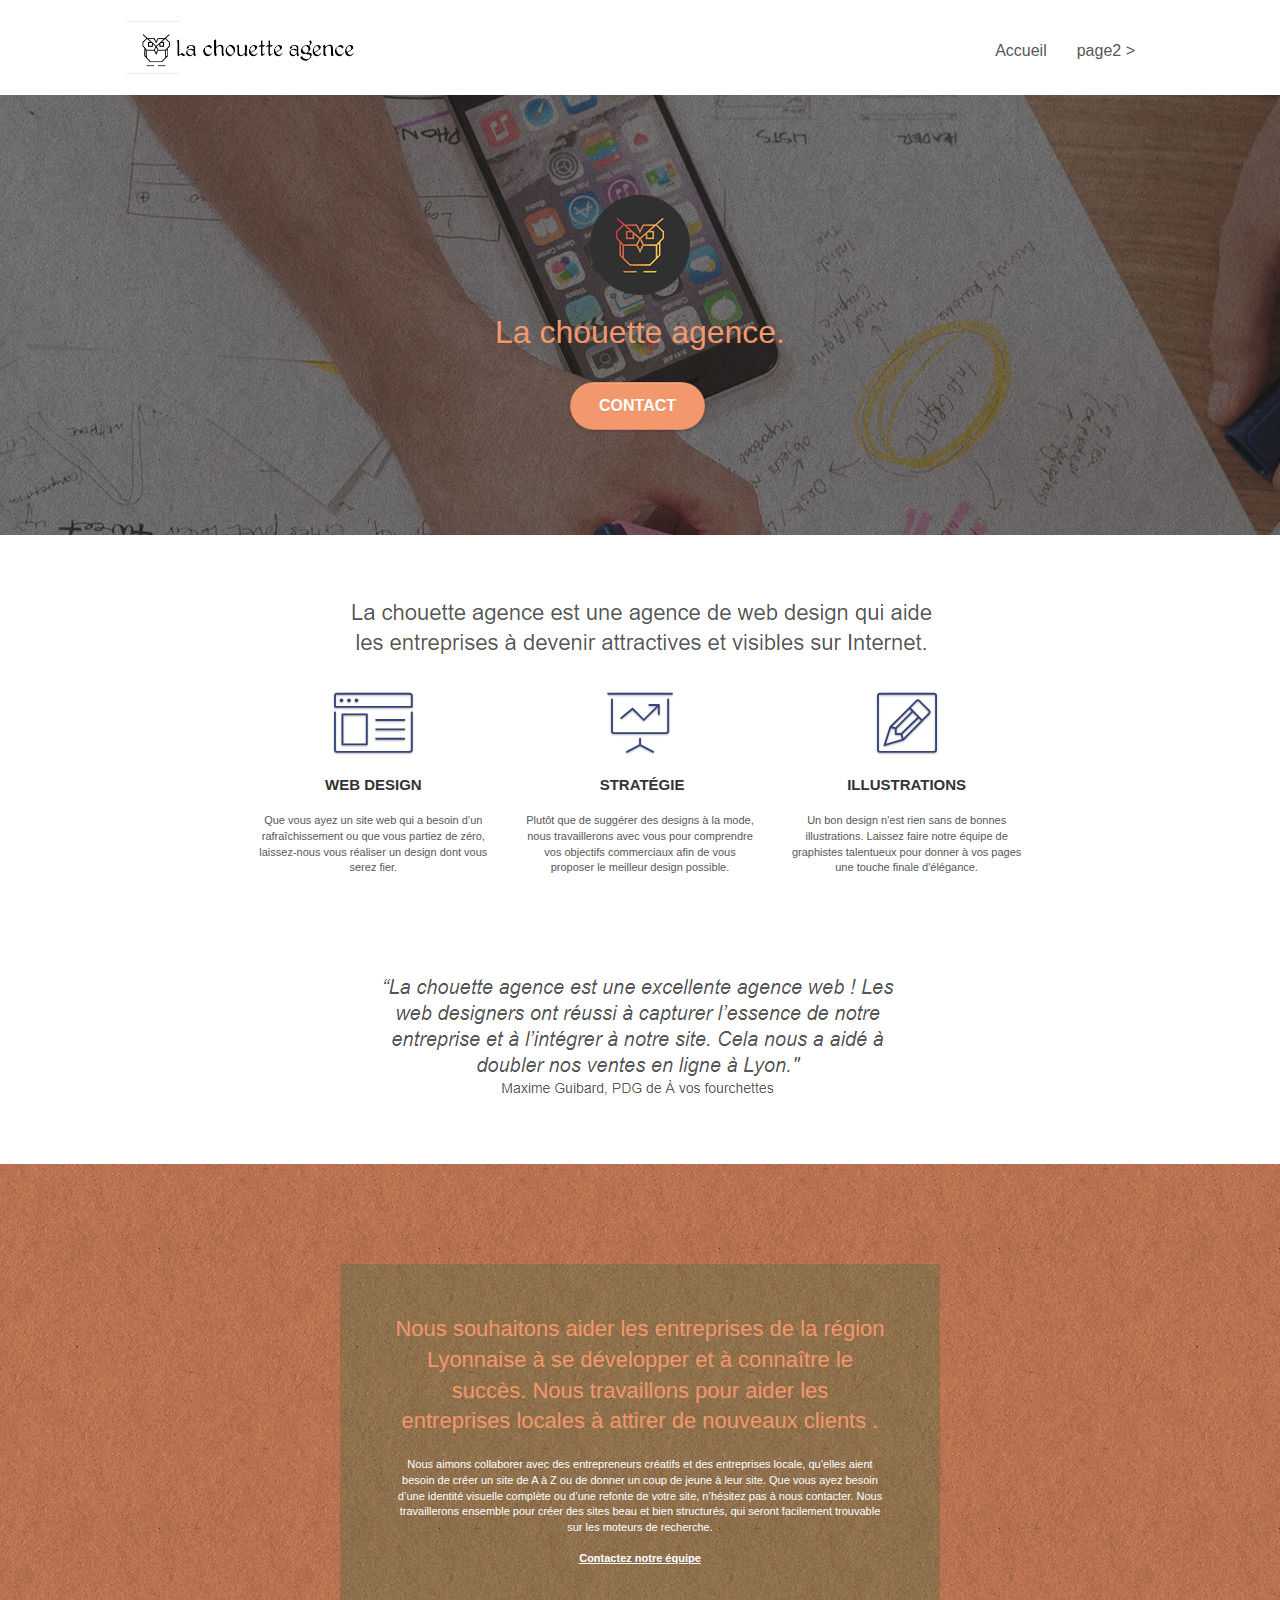
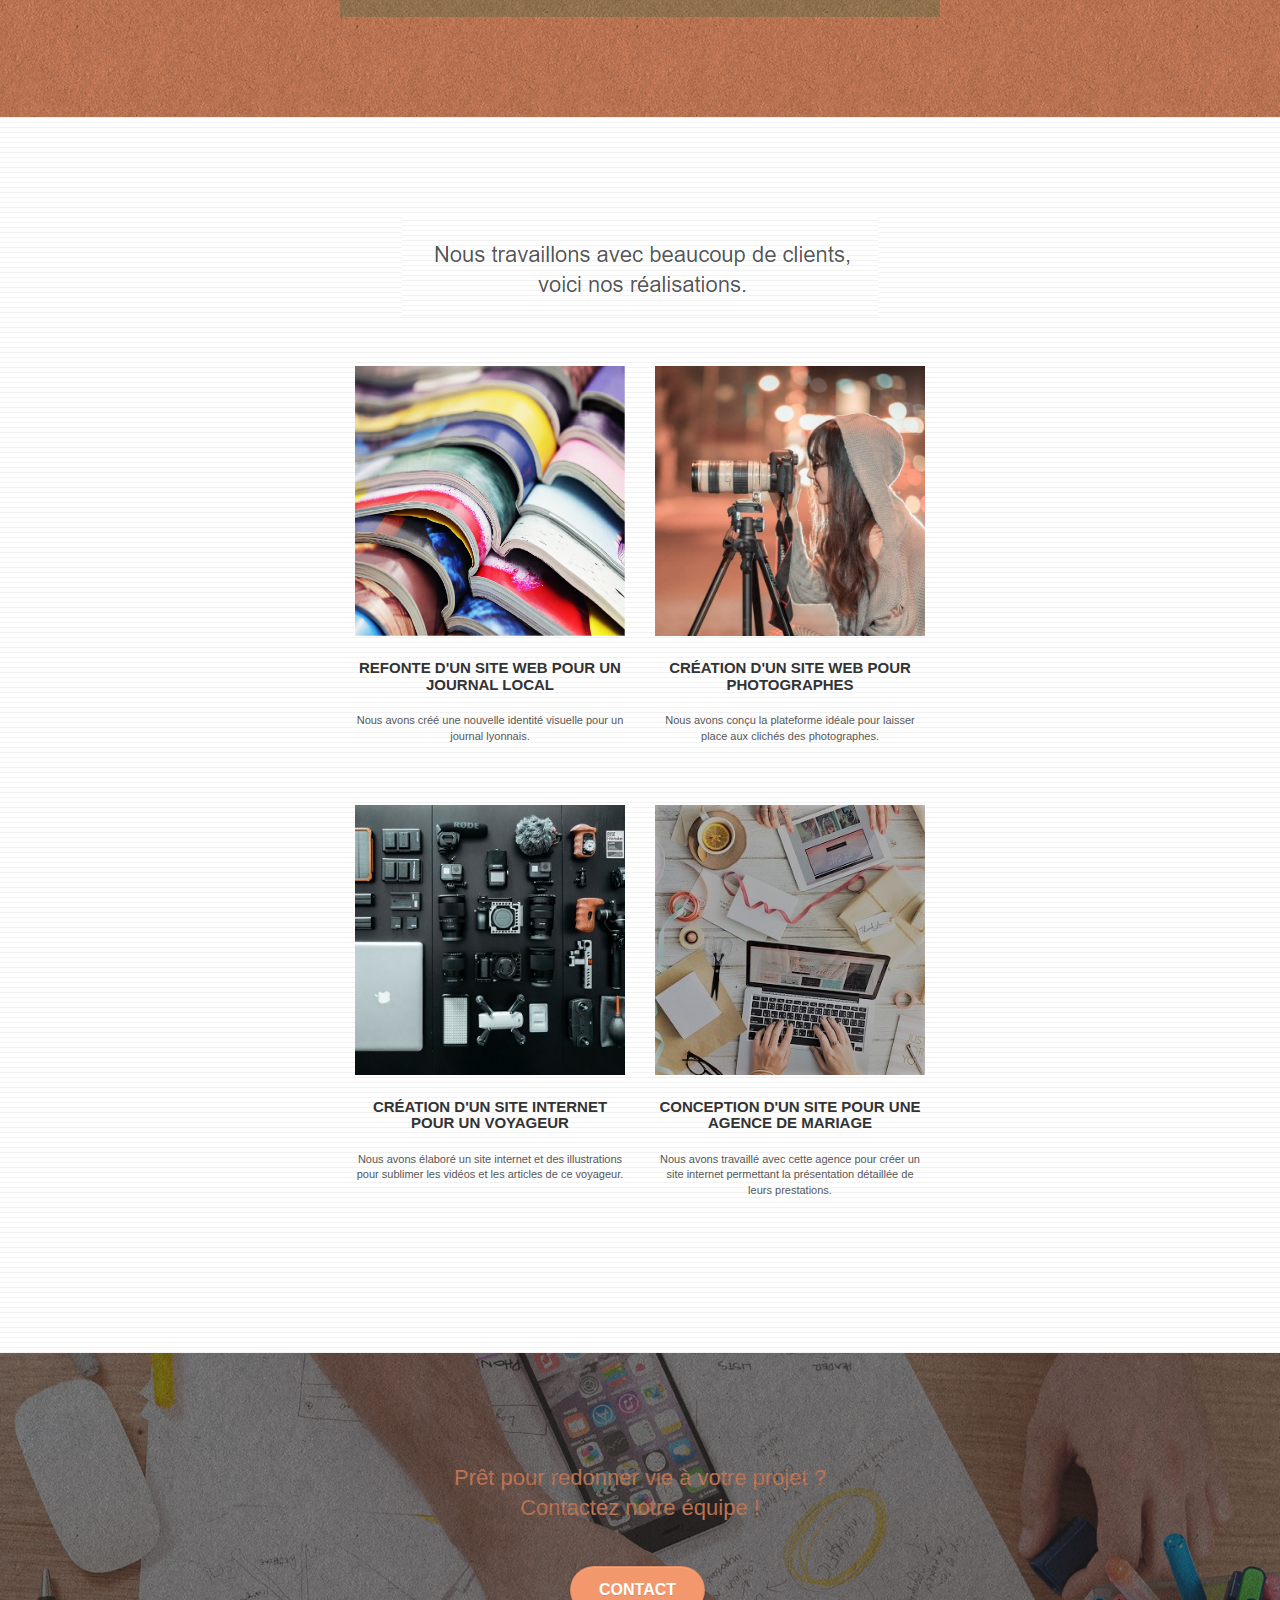
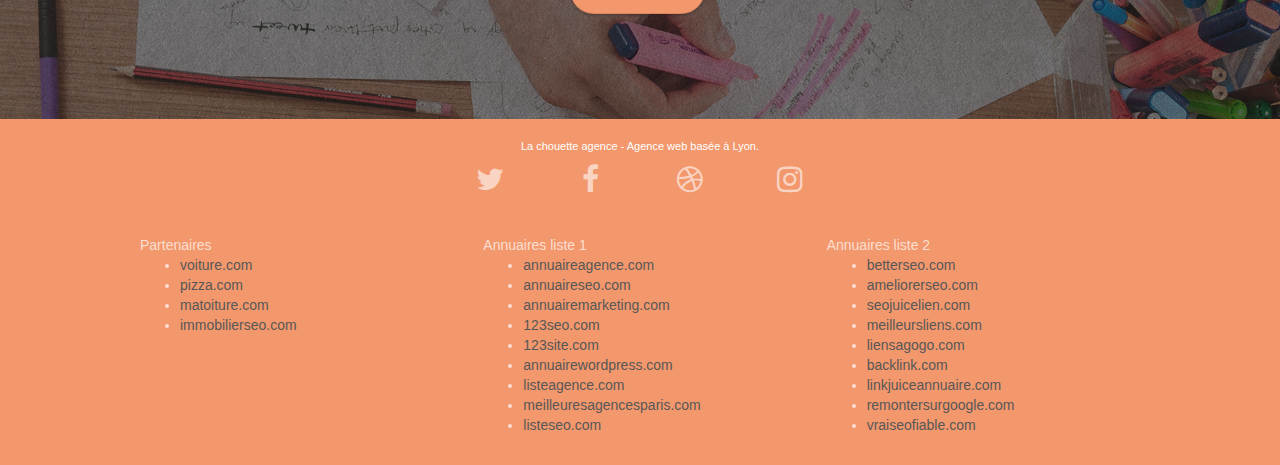
==== index.html @ 6efc7100 "first commit" ====
<!doctype html>
<html lang="Default">
<head>
    <meta charset="utf-8">
    <meta name="keywords" content="seo, google, site web, site internet, agence design paris, agence design, agence design,agence design,agence design,agence design,agence design,agence design,agence design,agence design">
    <meta name="description" content="">
    <meta name="viewport" content="width=device-width, initial-scale=1.0, viewport-fit=cover">
    <link rel="shortcut icon" type="image/png" href="favicon.jpg">
    
	<link rel="stylesheet" type="text/css" href="./css/bootstrap.css">
	<link rel="stylesheet" type="text/css" href="style.css">
	<link rel="stylesheet" type="text/css" href="./css/font-awesome.css">
	<link rel="stylesheet" type="text/css" href="./css/et-line.css">
	
    
	<script src="./js/jquery-2.1.0.js"></script>
	<script src="./js/bootstrap.js"></script>
	<script src="./js/blocs.js"></script>
	<script src="./js/jquery.touchSwipe.js" defer></script>
	<script src="./js/gmaps.js"></script>

    <title>.</title>

    
<!-- Analytics -->
 
<!-- Analytics END -->
    
</head>
<body>
<!-- Principal conteneur -->
<div class="page-container">
    
<!-- bloc-0 -->
<div class="bloc bgc-white l-bloc " id="bloc-0">
	<div class="container bloc-sm">

		<nav class="navbar row">
			<div class="navbar-header">
				<div class="keywords" style="color:#cccccc;font-size:1px;">Agence web à paris, stratégie web, web design, illustrations, design de site web, site web, web, internet, site internet, site</div>
				<a class="navbar-brand" href="index.html"><img src="img/la-chouette-agence.png" alt="paris web design logo agence web meilleure agence" height="40" /></a>
				<div class="keywords" style="color:#cccccc;font-size:1px;">Agence web à paris, stratégie web, web design, illustrations, design de site web, site web, web, internet, site internet, site</div>
				<button id="nav-toggle" type="button" class="ui-navbar-toggle navbar-toggle" data-toggle="collapse" data-target=".navbar-1">
					<span class="sr-only">Toggle navigation</span><span class="icon-bar"></span><span class="icon-bar"></span><span class="icon-bar"></span>
				</button>
			</div>
			<div class="collapse navbar-collapse navbar-1 special-dropdown-nav">
				<ul class="site-navigation nav navbar-nav">
					<li>
						<a href="index.html">Accueil</a>
					</li>
					<li>
					</li>
					<li>
						<a href="page2.html">page2 &gt;</a>
					</li>
				</ul>
			</div>
		</nav>
	</div>
</div>
<!-- bloc-0 END -->

<!-- bloc-1-presentation -->
<div class="bloc bgc-dark-slate-blue bg-banniere d-bloc bg-t-edge bloc-bg-texture texture-paper b-parallax" id="bloc-1-hero">
	<div class="container bloc-lg">
		<div class="row tight-width-whitespace">
			<div class="col-sm-12">
				<img src="img/logo.png" class="center-block image-resize-mode" width="100" alt="La chouette agence, agence web paris, création logo paris" />
				<h1 class="text-center hero-bloc-text tc-white ">
					La chouette agence.
				</h1>
				<div class="text-center">
					<a href="page2.html" class="btn btn-lg btn-clean btn-rd cta-hero btn-atomic-tangerine" id="cta-hero">Contact</a>
				</div>
			</div>
		</div>
	</div>
</div>
<!-- bloc-1-presentation END -->

<!-- bloc-2-services -->
<div class="bloc bgc-white l-bloc" id="bloc-2-services">
	<div class="container bloc-md">
		<div class="row">
			<div class="col-sm-12 text-center">
				<img alt="agence web, agence web paris, web design paris, stratégie web" src="img/title.png" />
			</div>
		</div>
		<div class="row voffset-lg med-width-whitespace">
			<div class="col-sm-4">
				<div class="text-center">
					<span class="et-icon-browser sm-shadow icon-dark-slate-blue icons icon-lg"></span>
				</div>
				<h3 class="mg-md text-center">
					Web design
				</h3>
				<p class="text-center ">
					Que vous ayez un site web qui a besoin d&rsquo;un rafraîchissement ou que vous partiez de zéro, laissez-nous vous réaliser un design dont vous serez fier.
				</p>
			</div>
			<div class="col-sm-4">
				<div class="text-center">
					<span class="et-icon-presentation sm-shadow icon-dark-slate-blue icons icon-lg"></span>
				</div>
				<h3 class="mg-md text-center">
					&nbsp;Stratégie
				</h3>
				<p class="text-center ">
					Plutôt que de suggérer des designs à la mode, nous travaillerons avec vous pour comprendre vos objectifs commerciaux afin de vous proposer le meilleur design possible.<br>
				</p>
			</div>
			<div class="col-sm-4">
				<div class="text-center">
					<span class="et-icon-edit sm-shadow icon-dark-slate-blue icons icon-lg"></span>
				</div>
				<h3 class="mg-md text-center">
					Illustrations
				</h3>
				<p class="text-center ">
					Un bon design n'est rien sans de bonnes illustrations. Laissez faire notre équipe de graphistes talentueux pour donner à vos pages une touche finale d'élégance.
				</p>
			</div>
		</div>
		<div class="row voffset-lg voffset">
			<div class="col-xs-12 col-md-8 col-md-offset-2 text-center">
				<img alt="agence web, agence web paris, web design paris, stratégie web" src="img/citation.png" />

			</div>
		</div>
	</div>
</div>
<!-- bloc-2-services END -->

<!-- bloc-3-what-i-do -->
<div class="bloc tc-white bgc-atomic-tangerine bg-presentation d-bloc bloc-bg-texture texture-paper b-parallax" id="bloc-3-what-i-do">
	<div class="container bloc-lg">
		<div class="row tight-width-whitespace black-background">
			<div class="col-sm-12">
				<h2 class="mg-md text-center tc-white">
					Nous souhaitons aider les entreprises de la région Lyonnaise à se développer et à connaître le succès. Nous travaillons pour aider les entreprises locales à attirer de nouveaux clients .<br>
				</h2>
				<p class="text-center white">
					Nous aimons collaborer avec des entrepreneurs créatifs et des entreprises locale, qu’elles aient besoin de créer un site de A à Z ou de donner un coup de jeune à leur site. Que vous ayez besoin d’une identité visuelle complète ou d’une refonte de votre site, n’hésitez pas à nous contacter. Nous travaillerons ensemble pour créer des sites beau et bien structurés, qui seront facilement trouvable sur les moteurs de recherche. <br><br><a class="ltc-white bold-link" href="page2.html">Contactez notre équipe</a><br>
				</p>
			</div>
		</div>
	</div>
</div>
<!-- bloc-3-what-i-do END -->

<!-- bloc-4-portfolio -->
<div class="bloc bgc-white bg-lines-h2-bg bg-repeat l-bloc" id="bloc-4-portfolio">
	<div class="container bloc-lg">
		<div class="row">
			<div class="col-sm-12 text-center">
				<img alt="agence web, agence web paris, web design paris, stratégie web" src="img/title2.png" />
			</div>
		</div>
		<div class="row tight-width-whitespace portfolio-row">
			<div class="col-sm-6">
				<a href="#" data-lightbox="img/1.jpg" data-gallery-id="gallery-1" data-caption="Refonte d'un site web pour un journal local" data-frame="snapshot-lb"><img src="img/1.jpg" alt="paris web design logo agence web meilleure agence et refonte site web journal" class="img-responsive portfolio-thumb" /></a>
				<h3 class="mg-md text-center">
					Refonte d'un site web pour un journal local
				</h3>
				<p class="text-center">
					Nous avons créé une nouvelle identité visuelle pour un journal lyonnais.
				</p>
			</div>
			<div class="col-sm-6">
				<a href="#" data-lightbox="img/2.jpg" data-gallery-id="gallery-1" data-caption="Création d'un site web pour photographes" data-frame="snapshot-lb"><img src="img/2.jpg" class="img-responsive portfolio-thumb" alt="paris web design logo agence web meilleure agence, Création d'un site web pour photographes" /></a>
				<h3 class="mg-md text-center">
					Création d'un site web pour photographes
				</h3>
				<p class="text-center">
					Nous avons conçu la plateforme idéale pour laisser place aux clichés des photographes.
				</p>
			</div>
		</div>
		<div class="row tight-width-whitespace portfolio-row">
			<div class="col-sm-6">
				<a href="#" data-lightbox="img/3.bmp" data-gallery-id="gallery-1" data-caption="Création d'un site internet pour un voyageur" data-frame="snapshot-lb"><img src="img/3.bmp" class="img-responsive portfolio-thumb" alt="paris web design logo agence web meilleure agence, Création d'un site web pour voyageur"/></a>
				<h3 class="mg-md text-center">
					Création d'un site internet pour un voyageur
				</h3>
				<p class="text-center">
					Nous avons élaboré un site internet et des illustrations pour sublimer les vidéos et les articles de ce voyageur.
				</p>
			</div>
			<div class="col-sm-6">
				<a href="#" data-lightbox="img/4.bmp" data-gallery-id="gallery-1" data-caption="Conception d'un site pour une agence de mariage" data-frame="snapshot-lb"><img src="img/4.bmp" class="img-responsive portfolio-thumb" alt="paris web design logo agence web meilleure agence, Création d'un site web pour agence de mariage" /></a>
				<h3 class="mg-md text-center">
					Conception d'un site pour une agence de mariage
				</h3>
				<p class="text-center">
					Nous avons travaillé avec cette agence pour créer un site internet permettant la présentation détaillée de leurs prestations.
				</p>
			</div>
		</div>
	</div>
</div>
<!-- bloc-4-portfolio END -->

<!-- bloc-5-cta -->
<div class="bloc bgc-dark-slate-blue bg-banniere d-bloc bloc-bg-texture texture-paper" id="bloc-5-cta">
	<div class="container bloc-lg">
		<div class="row">
			<h2 class="mg-md text-center tc-white">
				Prêt pour redonner vie à votre projet ?<br>Contactez notre équipe !
			</h2>
			<div class="col-sm-12 text-center">
				<a href="page2.html" class="btn btn-atomic-tangerine btn-clean btn-rd btn-lg cta-hero">Contact</a>
			</div>
		</div>
	</div>
</div>
<!-- bloc-5-cta END -->

<!-- Footer - bloc-8 -->
<div class="bloc bgc-atomic-tangerine d-bloc" id="bloc-8">
	<div class="container bloc-sm">
		<div class="row">
			<div class="col-sm-12">
				<p class="text-center white">
					La chouette agence - Agence web basée à Lyon.<br>
				</p>
				<div class="row row-no-gutters social">
					<div class="col-sm-3">
						<div class="text-center">
							<a class="social" href="index.html"><span class="fa fa-twitter icon-md"></span></a>
						</div>
					</div>
					<div class="col-sm-3">
						<div class="text-center">
							<a class="social" href="index.html"><span class="fa fa-facebook icon-md"></span></a>
						</div>
					</div>
					<div class="col-sm-3">
						<div class="text-center">
							<a class="social" href="index.html"><span class="fa fa-dribbble icon-md"></span></a>
						</div>
					</div>
					<div class="col-sm-3">
						<div class="text-center">
							<a class="social" href="index.html"><span class="fa fa-instagram icon-md"></span></a>
						</div>
					</div>
					<div class="keywords" style="color:#F3976C;">Agence web à paris, stratégie web, web design, illustrations, design de site web, site web, web, internet, site internet, site</div>
				</div>
				<div class="row">
					<div class="col-sm-4">
						Partenaires
							<ul>
								<li><a href="voiture.com">voiture.com</a></li>
								<li><a href="pizza.com">pizza.com</a></li>
								<li><a href="matoiture.com">matoiture.com</a></li>
								<li><a href="immobilierseo.com">immobilierseo.com</a></li>
							</ul>		
					</div>
					<div class="col-sm-4">
						Annuaires liste 1
						<ul>
							<li><a href="annuaireagence.com">annuaireagence.com</a></li>
							<li><a href="annuaireseo.com">annuaireseo.com</a></li>
							<li><a href="annuairemarketing.com">annuairemarketing.com</a></li>
							<li><a href="123seoture.com">123seo.com</a></li>
							<li><a href="123site.com">123site.com</a></li>
							<li><a href="annuairewordpress.com">annuairewordpress.com</a></li>
							<li><a href="listeagence.com">listeagence.com</a></li>
							<li><a href="meilleuresagencesparis.com">meilleuresagencesparis.com</a></li>
							<li><a href="listeseo.com">listeseo.com</a></li>
						</ul>
					</div>
					<div class="col-sm-4">
						Annuaires liste 2
						<ul>
							<li><a href="betterseo.com">betterseo.com</a></li>
							<li><a href="ameliorerseo.com">ameliorerseo.com</a></li>
							<li><a href="seojuicelien.com">seojuicelien.com</a></li>
							<li><a href="meilleursliens.com">meilleursliens.com</a></li>
							<li><a href="liensagogo.com">liensagogo.com</a></li>
							<li><a href="backlink.com">backlink.com</a></li>
							<li><a href="linkjuiceannuaire.com">linkjuiceannuaire.com</a></li>
							<li><a href="remontersurgoogle.com">remontersurgoogle.com</a></li>
							<li><a href="vraiseofiable.com">vraiseofiable.com</a></li>
						</ul>
					</div>
				</div>
			</div>
		</div>
	</div>
</div>
<!-- Footer - bloc-8 END -->

</div>
<!-- Principal conteneur END -->
    

</body>
</html>
---- style.css ----
body {
    margin: 0;
    padding: 0;
    background: #FFF;
    overflow-x: hidden;
    -webkit-font-smoothing: antialiased;
    -moz-osx-font-smoothing: grayscale;
}

a,
button {
    transition: all .3s ease-in-out;
    outline: none!important;
}

a:hover {
    text-decoration: none;
    cursor: pointer;
}

#page-loading-blocs-notifaction {
    position: fixed;
    top: 0;
    bottom: 0;
    width: 100%;
    z-index: 100000;
    background: #FFFFFF url("img/pageload-spinner.gif") no-repeat center center;
}

.bloc {
    width: 100%;
    clear: both;
    background: 50% 50% no-repeat;
    padding: 0 50px;
    -webkit-background-size: cover;
    -moz-background-size: cover;
    -o-background-size: cover;
    background-size: cover;
    position: relative;
}

.bloc .container {
    padding-left: 0;
    padding-right: 0;
}

.bloc-lg {
    padding: 100px 50px;
}

.bloc-md {
    padding: 50px;
}

.bloc-sm {
    padding: 20px 50px;
}

.bg-center,
.bg-l-edge,
.bg-r-edge,
.bg-t-edge,
.bg-b-edge,
.bg-tl-edge,
.bg-bl-edge,
.bg-tr-edge,
.bg-br-edge,
.bg-repeat {
    -webkit-background-size: auto!important;
    -moz-background-size: auto!important;
    -o-background-size: auto!important;
    background-size: auto!important;
}

.bg-repeat {
    background: repeat;
}

.bg-t-edge {
    background: top no-repeat;
}

.bloc-bg-texture::before {
    content: "";
    background-size: 2px 2px;
    position: absolute;
    top: 0;
    bottom: 0;
    left: 0;
    right: 0;
}

.texture-paper::before {
    background: url("img/texture-paper.png");
    background-size: 280px 280px;
}

.b-parallax {
    background-attachment: fixed;
}

.d-bloc {
    color: rgba(255, 255, 255, .7);
}

.d-bloc button:hover {
    color: rgba(255, 255, 255, .9);
}

.d-bloc .icon-round,
.d-bloc .icon-square,
.d-bloc .icon-rounded,
.d-bloc .icon-semi-rounded-a,
.d-bloc .icon-semi-rounded-b {
    border-color: rgba(255, 255, 255, .9);
}

.d-bloc .divider-h span {
    border-color: rgba(255, 255, 255, .2);
}

.d-bloc .a-btn,
.d-bloc .navbar a,
.d-bloc .navbar-brand,
.d-bloc a .icon-sm,
.d-bloc a .icon-md,
.d-bloc a .icon-lg,
.d-bloc a .icon-xl,
.d-bloc h1 a,
.d-bloc h2 a,
.d-bloc h3 a,
.d-bloc h4 a,
.d-bloc h5 a,
.d-bloc h6 a,
.d-bloc p a {
    color: rgba(255, 255, 255, .6);
}

.d-bloc .a-btn:hover,
.d-bloc .navbar a:hover,
.d-bloc .navbar-brand:hover,
.d-bloc a:hover .icon-sm,
.d-bloc a:hover .icon-md,
.d-bloc a:hover .icon-lg,
.d-bloc a:hover .icon-xl,
.d-bloc h1 a:hover,
.d-bloc h2 a:hover,
.d-bloc h3 a:hover,
.d-bloc h4 a:hover,
.d-bloc h5 a:hover,
.d-bloc h6 a:hover,
.d-bloc p a:hover {
    color: rgba(255, 255, 255, 1);
}

.d-bloc .navbar-toggle .icon-bar {
    background: rgba(255, 255, 255, 1);
}

.d-bloc .btn-wire,
.d-bloc .btn-wire:hover {
    color: rgba(255, 255, 255, 1);
    border-color: rgba(255, 255, 255, 1);
}

.d-bloc .panel {
    color: rgba(0, 0, 0, .5);
}

.d-bloc .panel button:hover {
    color: rgba(0, 0, 0, .7);
}

.d-bloc .panel icon {
    border-color: rgba(0, 0, 0, .7);
}

.d-bloc .panel .divider-h span {
    border-color: rgba(0, 0, 0, .1);
}

.d-bloc .panel .a-btn {
    color: rgba(0, 0, 0, .6);
}

.d-bloc .panel .a-btn:hover {
    color: rgba(0, 0, 0, 1);
}

.d-bloc .panel .btn-wire,
.d-bloc .panel .btn-wire:hover {
    color: rgba(0, 0, 0, .7);
    border-color: rgba(0, 0, 0, .3);
}

.d-bloc .panel,
.l-bloc {
    color: rgba(0, 0, 0, .5);
}

.d-bloc .panel button:hover,
.l-bloc button:hover {
    color: rgba(0, 0, 0, .7);
}

.l-bloc .icon-round,
.l-bloc .icon-square,
.l-bloc .icon-rounded,
.l-bloc .icon-semi-rounded-a,
.l-bloc .icon-semi-rounded-b {
    border-color: rgba(0, 0, 0, .7);
}

.d-bloc .panel .divider-h span,
.l-bloc .divider-h span {
    border-color: rgba(0, 0, 0, .1);
}

.d-bloc .panel .a-btn,
.l-bloc .a-btn,
.l-bloc .navbar a,
.l-bloc .navbar-brand,
.l-bloc a .icon-sm,
.l-bloc a .icon-md,
.l-bloc a .icon-lg,
.l-bloc a .icon-xl,
.l-bloc h1 a,
.l-bloc h2 a,
.l-bloc h3 a,
.l-bloc h4 a,
.l-bloc h5 a,
.l-bloc h6 a,
.l-bloc p a {
    color: rgba(0, 0, 0, .6);
}

.d-bloc .panel .a-btn:hover,
.l-bloc .a-btn:hover,
.l-bloc .navbar a:hover,
.l-bloc .navbar-brand:hover,
.l-bloc a:hover .icon-sm,
.l-bloc a:hover .icon-md,
.l-bloc a:hover .icon-lg,
.l-bloc a:hover .icon-xl,
.l-bloc h1 a:hover,
.l-bloc h2 a:hover,
.l-bloc h3 a:hover,
.l-bloc h4 a:hover,
.l-bloc h5 a:hover,
.l-bloc h6 a:hover,
.l-bloc p a:hover {
    color: rgba(0, 0, 0, 1);
}

.l-bloc .navbar-toggle .icon-bar {
    color: rgba(0, 0, 0, .6);
}

.d-bloc .panel .btn-wire,
.d-bloc .panel .btn-wire:hover,
.l-bloc .btn-wire,
.l-bloc .btn-wire:hover {
    color: rgba(0, 0, 0, .7);
    border-color: rgba(0, 0, 0, .3);
}

.voffset {
    margin-top: 30px;
}

.voffset-lg {
    margin-top: 80px;
}

.row-no-gutters {
    margin-right: 0;
    margin-left: 0;
}

.row.row-no-gutters > [class^="col-"],
.row.row-no-gutters > [class*=" col-"] {
    padding-right: 0;
    padding-left: 0;
}

#bloc-1-hero h1 {
    font-size: 32px;
}

.navbar {
    margin-bottom: 0;
    z-index: 1;
}

.navbar-brand {
    height: auto;
    padding: 3px 15px;
    font-size: 25px;
    font-weight: normal;
    font-weight: 600;
    line-height: 44px;
}

.navbar-brand img {
    max-height: 200px;
    margin: 0 5px 0 0;
    display: inline;
}

.navbar-brand img[src$=svg] {
    min-width: 100px;
}

.nav-center .navbar-brand img {
    margin: 0;
}

.navbar .nav {
    padding-top: 2px;
    margin-right: -16px;
    float: right;
    z-index: 1;
}

.nav > li {
    float: left;
    margin-top: 4px;
    font-size: 16px;
}

.navbar-nav .open .dropdown-menu > li > a {
    text-align: inherit;
}

.nav > li a:hover,
.nav > li a:focus {
    background: transparent;
}

.navbar-toggle {
    margin: 10px 10px 0 0;
    border: 0px;
}

.navbar-toggle:hover {
    background: transparent!important;
}

.navbar-toggle .icon-bar {
    background-color: rgba(0, 0, 0, .5);
    width: 26px;
}

.nav-invert .navbar .nav {
    float: left;
}

.nav-invert .navbar-header,
.nav-invert .navbar-brand {
    float: right;
    position: relative;
    z-index: 2;
}

@media (min-width: 768px) {
    .site-navigation {
        position: absolute;
        top: 50%;
        right: 20px;
        transform: translate(0, -50%);
        -webkit-transform: translateY(-50%);
    }
    .nav > li .dropdown-menu a,
    .nav > li .dropdown-menu a:hover {
        color: #484848;
    }
    .nav-invert .site-navigation {
        left: 0;
        right: 0;
    }
    .nav-center {
        text-align: center;
    }
    .nav-center .navbar-header {
        width: 100%;
    }
    .nav-center .navbar-header,
    .nav-center .navbar-brand,
    .nav-center .nav > li {
        float: none;
        display: inline-block;
    }
    .nav-center .site-navigation {
        position: relative;
        width: 100%;
        right: 0;
        margin-right: 0px;
        margin-top: 20px;
    }
    .nav-center.mini-nav .navbar-toggle {
        float: none;
        margin: 10px auto 0;
    }
}

.nav > li > .dropdown a {
    background: none!important;
    display: block;
    padding: 14px 15px;
}

nav .caret {
    margin: 0 5px;
}

.dropdown-menu .dropdown-menu {
    top: -8px;
    left: 100%;
}

.dropdown-menu .dropmenu-flow-right {
    top: 100%;
    left: 0;
    margin-left: -1px;
    border-top-left-radius: 0;
    border-top-right-radius: 0;
}

.dropdown-menu .dropdown span {
    border: 4px solid black;
    border-top-color: transparent;
    border-right-color: transparent;
    border-bottom-color: transparent;
    margin: 6px -5px 0 0!important;
    float: right;
}

.mg-md {
    margin-top: 10px;
    margin-bottom: 20px;
}

.mg-lg {
    margin-top: 10px;
    margin-bottom: 40px;
}

.btn {
    margin: 0 5px 5px 0;
}

.btn.pull-right {
    margin: 0 0 5px 5px;
}

.btn-d,
.btn-d:hover,
.btn-d:focus {
    color: #FFF;
    background: rgba(0, 0, 0, .3);
}

button {
    outline: none!important;
}

.btn-rd {
    border-radius: 40px;
}

.btn-clean {
    border: 1px solid rgba(0, 0, 0, .08);
    border-bottom-color: rgba(0, 0, 0, .1);
    text-shadow: 0 1px 0 rgba(0, 0, 1, .1);
    box-shadow: 0 1px 3px rgba(0, 0, 1, .25), inset 0 1px 0 0 rgba(255, 255, 255, .15);
}

.icon-md {
    font-size: 30px!important;
}

.icon-lg {
    font-size: 60px!important;
}

.sm-shadow {
    text-shadow: 0 1px 2px rgba(0, 0, 0, .3);
}

.panel-sq,
.panel-sq .panel-heading,
.panel-sq .panel-footer {
    border-radius: 0;
}

.panel-rd {
    border-radius: 30px;
}

.panel-rd .panel-heading {
    border-radius: 29px 29px 0 0;
}

.panel-rd .panel-footer {
    border-radius: 0 0 29px 29px;
}

.form-control {
    border-color: rgba(0, 0, 0, .1);
    box-shadow: none;
}

.scrollToTop {
    width: 40px;
    height: 40px;
    position: fixed;
    bottom: 20px;
    right: 20px;
    opacity: 0;
    z-index: 500;
    transition: all .3s ease-in-out;
}

.scrollToTop span {
    margin-top: 6px;
}

.showScrollTop {
    font-size: 14px;
    opacity: 1;
}

a[data-lightbox] {
    position: relative;
    display: block;
    text-align: center;
}

a[data-lightbox]:hover::before {
    content: "+";
    font-family: "HelveticaNeue-Light", "Helvetica Neue Light", "Helvetica Neue", Helvetica, Arial;
    font-size: 32px;
    width: 50px;
    height: 50px;
    margin-left: -25px;
    border-radius: 50%;
    background: rgba(0, 0, 0, .6);
    color: #FFF;
    font-weight: 100;
    z-index: 1;
    position: absolute;
    top: 50%;
    transform: translateY(-50%);
    -webkit-transform: translateY(-50%);
}

a[data-lightbox]:hover img {
    opacity: 0.6;
    -webkit-animation-fill-mode: none;
    animation-fill-mode: none;
}

#lightbox-modal {
    display: flex;
    align-items: center;
}

#lightbox-modal .modal-dialog {
    width: 90%;
    max-width: 900px;
    margin: 0 auto 0;
}

#lightbox-modal .modal-dialog img {
    max-height: 90vh;
    margin: 0 auto;
}

.lightbox-caption {
    padding: 20px;
    color: #FFF;
    background: rgba(0, 0, 0, .5);
    position: absolute;
    left: 15px;
    right: 15px;
    bottom: 5px;
}

.close-lightbox {
    color: #FFF;
    font-size: 30px;
    position: absolute;
    top: 20px;
    right: 20px;
    z-index: 20;
    background: rgba(0, 0, 0, .5);
    border: none;
    line-height: 30px;
    padding: 0 9px 5px;
    opacity: 0.3;
}

.close-lightbox:hover,
.next-lightbox:hover,
.prev-lightbox:hover {
    opacity: 1.0;
    color: #FFF;
}

.next-lightbox,
.prev-lightbox {
    font-size: 20px;
    color: rgba(255, 255, 255, .9);
    background: rgba(0, 0, 0, .5);
    transition: all .2s ease-in-out;
    position: absolute;
    top: 45%;
    z-index: 1;
    opacity: 0.4;
}

.next-lightbox {
    padding: 6px 8px 1px 13px;
    right: 25px;
}

.prev-lightbox {
    padding: 6px 13px 1px 10px;
    left: 25px;
}

.snapshot-lb .modal-body {
    padding-bottom: 45px;
}

.snapshot-lb .lightbox-caption {
    padding: 0;
    color: rgba(0, 0, 0, .5);
    background: none;
}

h1,
h2,
h3,
h4,
h5,
h6,
p,
label,
.btn,
a {
    font-family: "helvetica";
    font-weight: 400;
    color: #575757!important;
}

.container {
    max-width: 1000px;
}

.hero-bloc-text {
    font-size: 38px;
}

.hero-bloc-text-sub {
    font-size: 36px;
}

.statement-bloc-text {
    line-height: 26px;
    font-style: italic;
    font-size: 20px;
    text-align: center;
    font-weight: lighter;
    max-width: 520px;
    margin: auto auto auto auto;
}

p {
    font-size: 11px;
}

.tight-width-whitespace {
    max-width: 600px;
    margin: auto auto auto auto;
}

.h1 {
    font-size: 20px;
    font-family: "Open Sans";
}

.cta-hero {
    margin-top: 22px;
    color: #FFFFFF!important;
    text-transform: uppercase;
    padding: 12px 28px 12px 28px;
    font-size: 16px;
    font-weight: 700;
}

.social {
    max-width: 400px;
    margin: auto auto auto auto;
}

h2 {
    font-size: 22px;
    line-height: 1.4em;
}

h3 {
    font-size: 15px;
    text-transform: uppercase;
    font-weight: 700;
    color: #333333!important;
}

.med-width-whitespace {
    max-width: 800px;
    margin: auto auto auto auto;
    box-shadow: 0px 0px 0px #000000;
}

h1 {
    color: #333333!important;
}

h4 {
    color: #333333!important;
}

.icons {
    margin-bottom: 14px;
    margin-top: 24px;
}

.white {
    color: #FFFFFF!important;
}

.portfolio-thumb {
    margin-bottom: 24px;
}

.portfolio-row {
    margin-bottom: 44px;
    margin-top: 50px;
}

.avatar {
    box-shadow: 0px 4px 9px rgba(0, 0, 0, 0.3);
}

.black-background {
    background-color: rgba(165, 147, 99, 0.7);
    padding: 40px 40px 40px 40px;
}

.bold-link {
    font-weight: 900;
    text-decoration: underline!important;
}

.bgc-white {
    background-color: #FFFFFF;
}

.bgc-dark-slate-blue {
    background-color: #364577;
}

.bgc-atomic-tangerine {
    background-color: #F3976C;
}

.tc-white {
    color: #F3976C!important;
}

.btn-atomic-tangerine {
    background: #F3976C;
    color: #FFFFFF!important;
}

.btn-atomic-tangerine:hover {
    background: #c27956!important;
    color: #FFFFFF!important;
}

.ltc-white {
    color: #FFFFFF!important;
}

.ltc-white:hover {
    color: #cccccc!important;
}

.ltc-atomic-tangerine {
    color: #F3976C!important;
}

.ltc-atomic-tangerine:hover {
    color: #c27956!important;
}

.icon-dark-slate-blue {
    color: #364577!important;
    border-color: #364577!important;
}

.bg-dots-bg {
    background-image: url("img/dots-bg.png");
}

.bg-lines-h2-bg {
    background-image: url("img/lines-h2-bg.png");
}

.bg-banniere {
    background-image: url("img/la-chouette-agence-banniere.jpg");
}

.bg-presentation {
    background-image: url("img/image-de-presentation.bmp");
}

@media (max-width: 1024px) {
    .bloc {
        padding-left: 20px;
        padding-right: 20px;
    }
    .bloc.full-width-bloc,
    .bloc-tile-2.full-width-bloc .container,
    .bloc-tile-3.full-width-bloc .container,
    .bloc-tile-4.full-width-bloc .container {
        padding-left: 0;
        padding-right: 0;
    }
}

@media (max-width: 992px) and (min-width: 768px) {
    .navbar .nav {
        max-width: 80%
    }
    .nav-center.navbar .nav {
        max-width: 100%
    }
}

@media only screen and (min-device-width: 768px) and (max-device-width: 1024px) and (orientation: landscape) {
    .b-parallax {
        background-attachment: scroll;
    }
}

@media only screen and (min-device-width: 1024px) and (max-device-width: 1366px) and (-webkit-min-device-pixel-ratio: 1.5) {
    .b-parallax {
        background-attachment: scroll;
    }
}

@media (max-width: 991px) {
    .container {
        width: 100%;
    }
    .b-parallax {
        background-attachment: scroll;
    }
    .page-container,
    #hero-bloc {
        overflow-x: hidden;
        position: relative;
    }
    .bloc {
        padding-left: constant(safe-area-inset-left);
        padding-right: constant(safe-area-inset-right);
    }
    .bloc-group,
    .bloc-group .bloc {
        display: block;
        width: 100%;
    }
    .bloc-fill-screen .fill-bloc-top-edge,
    .bloc-fill-screen .fill-bloc-bottom-edge {
        padding: 0 20px;
        padding-left: constant(safe-area-inset-left);
        padding-right: constant(safe-area-inset-right);
    }
}

@media (max-width: 767px) {
    .page-container {
        overflow-x: hidden;
        position: relative;
    }
    h1,
    h2,
    h3,
    h4,
    h5,
    h6,
    p,
    #disqus_thread {
        padding-left: 10px!important;
        padding-right: 10px!important;
    }
    .b-parallax {
        background-attachment: scroll;
    }
    .navbar .nav {
        padding-top: 0;
        border-top: 1px solid rgba(0, 0, 0, .2);
        float: none!important;
    }
    .navbar.row {
        margin-left: 0;
        margin-right: 0;
    }
    .site-navigation {
        position: inherit;
        transform: none;
        -webkit-transform: none;
        -ms-transform: none;
    }
    .nav > li {
        margin-top: 0;
        border-bottom: 1px solid rgba(0, 0, 0, .1);
        background: rgba(0, 0, 0, .05);
        text-align: left;
        padding-left: 15px;
        width: 100%;
    }
    .nav > li:hover {
        background: rgba(0, 0, 0, .08);
    }
    .dropdown .dropdown a .caret {
        float: none;
        margin: 5px 0 0 10px!important;
        border: 4px solid black;
        border-bottom-color: transparent;
        border-right-color: transparent;
        border-left-color: transparent;
    }
    #hero-bloc .navbar .nav {
        background: rgba(0, 0, 0, .8);
    }
    #hero-bloc .navbar .nav a {
        color: rgba(255, 255, 255, .6);
    }
    .hero {
        padding: 50px 0;
    }
    .hero-nav {
        left: -1px;
        right: -1px;
    }
    .navbar-collapse {
        padding: 0;
        overflow-x: hidden;
        -webkit-box-shadow: none;
        box-shadow: none;
    }
    .navbar-brand img {
        max-height: 40px;
        width: auto;
    }
    .nav-invert .navbar-header {
        float: none;
        width: 100%;
    }
    .nav-invert .navbar-toggle {
        float: left;
        margin-left: 10px;
    }
    .bloc {
        padding-left: 0;
        padding-right: 0;
    }
    .bloc-xxl,
    .bloc-xl,
    .bloc-lg {
        padding: 40px 0;
    }
    .bloc-sm,
    .bloc-md {
        padding-left: 0;
        padding-right: 0;
    }
    .bloc-tile-2 .container,
    .bloc-tile-3 .container,
    .bloc-tile-4 .container,
    .bloc-fill-screen .fill-bloc-top-edge,
    .bloc-fill-screen .fill-bloc-bottom-edge {
        padding-left: 0;
        padding-right: 0;
    }
    .a-block {
        padding: 0 10px;
    }
    .btn-dwn {
        display: none;
    }
    .voffset {
        margin-top: 5px;
    }
    .voffset-md {
        margin-top: 20px;
    }
    .voffset-lg {
        margin-top: 30px;
    }
    form {
        padding: 5px;
    }
    .close-lightbox {
        display: inline-block;
    }
    .blocsapp-device-iphone5 {
        background-size: 216px 425px;
        padding-top: 60px;
        width: 216px;
        height: 425px;
    }
    .blocsapp-device-iphone5 img {
        width: 180px;
        height: 320px;
    }
}

@media (max-width: 400px) {
    .bloc {
        padding-left: 0;
        padding-right: 0;
    }
}

@media (max-width: 767px) {
    .bloc-mob-center-text {
        text-align: center;
    }
}
---- css/et-line.css ----
@font-face {
    font-family: et-line;
    src: url(../fonts/et-line.eot);
    src: url(../fonts/et-line.eot?#iefix) format('embedded-opentype'), url(../fonts/et-line.woff) format('woff'), url(../fonts/et-line.ttf) format('truetype'), url(../fonts/et-line.svg#et-line) format('svg');
    font-weight: 400;
    font-style: normal
}

.et-icon-adjustments,
.et-icon-alarmclock,
.et-icon-anchor,
.et-icon-aperture,
.et-icon-attachment,
.et-icon-bargraph,
.et-icon-basket,
.et-icon-beaker,
.et-icon-bike,
.et-icon-book-open,
.et-icon-briefcase,
.et-icon-browser,
.et-icon-calendar,
.et-icon-camera,
.et-icon-caution,
.et-icon-chat,
.et-icon-circle-compass,
.et-icon-clipboard,
.et-icon-clock,
.et-icon-cloud,
.et-icon-compass,
.et-icon-desktop,
.et-icon-dial,
.et-icon-document,
.et-icon-documents,
.et-icon-download,
.et-icon-dribbble,
.et-icon-edit,
.et-icon-envelope,
.et-icon-expand,
.et-icon-facebook,
.et-icon-flag,
.et-icon-focus,
.et-icon-gears,
.et-icon-genius,
.et-icon-gift,
.et-icon-global,
.et-icon-globe,
.et-icon-googleplus,
.et-icon-grid,
.et-icon-happy,
.et-icon-hazardous,
.et-icon-heart,
.et-icon-hotairballoon,
.et-icon-hourglass,
.et-icon-key,
.et-icon-laptop,
.et-icon-layers,
.et-icon-lifesaver,
.et-icon-lightbulb,
.et-icon-linegraph,
.et-icon-linkedin,
.et-icon-lock,
.et-icon-magnifying-glass,
.et-icon-map,
.et-icon-map-pin,
.et-icon-megaphone,
.et-icon-mic,
.et-icon-mobile,
.et-icon-newspaper,
.et-icon-notebook,
.et-icon-paintbrush,
.et-icon-paperclip,
.et-icon-pencil,
.et-icon-phone,
.et-icon-picture,
.et-icon-pictures,
.et-icon-piechart,
.et-icon-presentation,
.et-icon-pricetags,
.et-icon-printer,
.et-icon-profile-female,
.et-icon-profile-male,
.et-icon-puzzle,
.et-icon-quote,
.et-icon-recycle,
.et-icon-refresh,
.et-icon-ribbon,
.et-icon-rss,
.et-icon-sad,
.et-icon-scissors,
.et-icon-scope,
.et-icon-search,
.et-icon-shield,
.et-icon-speedometer,
.et-icon-strategy,
.et-icon-streetsign,
.et-icon-tablet,
.et-icon-target,
.et-icon-telescope,
.et-icon-toolbox,
.et-icon-tools,
.et-icon-tools-2,
.et-icon-trophy,
.et-icon-tumblr,
.et-icon-twitter,
.et-icon-upload,
.et-icon-video,
.et-icon-wallet,
.et-icon-wine {
    font-family: et-line;
    speak: none;
    font-style: normal;
    font-weight: 400;
    font-variant: normal;
    text-transform: none;
    line-height: 1;
    -webkit-font-smoothing: antialiased;
    -moz-osx-font-smoothing: grayscale;
    display: inline-block
}

.et-icon-mobile:before {
    content: "\e000"
}

.et-icon-laptop:before {
    content: "\e001"
}

.et-icon-desktop:before {
    content: "\e002"
}

.et-icon-tablet:before {
    content: "\e003"
}

.et-icon-phone:before {
    content: "\e004"
}

.et-icon-document:before {
    content: "\e005"
}

.et-icon-documents:before {
    content: "\e006"
}

.et-icon-search:before {
    content: "\e007"
}

.et-icon-clipboard:before {
    content: "\e008"
}

.et-icon-newspaper:before {
    content: "\e009"
}

.et-icon-notebook:before {
    content: "\e00a"
}

.et-icon-book-open:before {
    content: "\e00b"
}

.et-icon-browser:before {
    content: "\e00c"
}

.et-icon-calendar:before {
    content: "\e00d"
}

.et-icon-presentation:before {
    content: "\e00e"
}

.et-icon-picture:before {
    content: "\e00f"
}

.et-icon-pictures:before {
    content: "\e010"
}

.et-icon-video:before {
    content: "\e011"
}

.et-icon-camera:before {
    content: "\e012"
}

.et-icon-printer:before {
    content: "\e013"
}

.et-icon-toolbox:before {
    content: "\e014"
}

.et-icon-briefcase:before {
    content: "\e015"
}

.et-icon-wallet:before {
    content: "\e016"
}

.et-icon-gift:before {
    content: "\e017"
}

.et-icon-bargraph:before {
    content: "\e018"
}

.et-icon-grid:before {
    content: "\e019"
}

.et-icon-expand:before {
    content: "\e01a"
}

.et-icon-focus:before {
    content: "\e01b"
}

.et-icon-edit:before {
    content: "\e01c"
}

.et-icon-adjustments:before {
    content: "\e01d"
}

.et-icon-ribbon:before {
    content: "\e01e"
}

.et-icon-hourglass:before {
    content: "\e01f"
}

.et-icon-lock:before {
    content: "\e020"
}

.et-icon-megaphone:before {
    content: "\e021"
}

.et-icon-shield:before {
    content: "\e022"
}

.et-icon-trophy:before {
    content: "\e023"
}

.et-icon-flag:before {
    content: "\e024"
}

.et-icon-map:before {
    content: "\e025"
}

.et-icon-puzzle:before {
    content: "\e026"
}

.et-icon-basket:before {
    content: "\e027"
}

.et-icon-envelope:before {
    content: "\e028"
}

.et-icon-streetsign:before {
    content: "\e029"
}

.et-icon-telescope:before {
    content: "\e02a"
}

.et-icon-gears:before {
    content: "\e02b"
}

.et-icon-key:before {
    content: "\e02c"
}

.et-icon-paperclip:before {
    content: "\e02d"
}

.et-icon-attachment:before {
    content: "\e02e"
}

.et-icon-pricetags:before {
    content: "\e02f"
}

.et-icon-lightbulb:before {
    content: "\e030"
}

.et-icon-layers:before {
    content: "\e031"
}

.et-icon-pencil:before {
    content: "\e032"
}

.et-icon-tools:before {
    content: "\e033"
}

.et-icon-tools-2:before {
    content: "\e034"
}

.et-icon-scissors:before {
    content: "\e035"
}

.et-icon-paintbrush:before {
    content: "\e036"
}

.et-icon-magnifying-glass:before {
    content: "\e037"
}

.et-icon-circle-compass:before {
    content: "\e038"
}

.et-icon-linegraph:before {
    content: "\e039"
}

.et-icon-mic:before {
    content: "\e03a"
}

.et-icon-strategy:before {
    content: "\e03b"
}

.et-icon-beaker:before {
    content: "\e03c"
}

.et-icon-caution:before {
    content: "\e03d"
}

.et-icon-recycle:before {
    content: "\e03e"
}

.et-icon-anchor:before {
    content: "\e03f"
}

.et-icon-profile-male:before {
    content: "\e040"
}

.et-icon-profile-female:before {
    content: "\e041"
}

.et-icon-bike:before {
    content: "\e042"
}

.et-icon-wine:before {
    content: "\e043"
}

.et-icon-hotairballoon:before {
    content: "\e044"
}

.et-icon-globe:before {
    content: "\e045"
}

.et-icon-genius:before {
    content: "\e046"
}

.et-icon-map-pin:before {
    content: "\e047"
}

.et-icon-dial:before {
    content: "\e048"
}

.et-icon-chat:before {
    content: "\e049"
}

.et-icon-heart:before {
    content: "\e04a"
}

.et-icon-cloud:before {
    content: "\e04b"
}

.et-icon-upload:before {
    content: "\e04c"
}

.et-icon-download:before {
    content: "\e04d"
}

.et-icon-target:before {
    content: "\e04e"
}

.et-icon-hazardous:before {
    content: "\e04f"
}

.et-icon-piechart:before {
    content: "\e050"
}

.et-icon-speedometer:before {
    content: "\e051"
}

.et-icon-global:before {
    content: "\e052"
}

.et-icon-compass:before {
    content: "\e053"
}

.et-icon-lifesaver:before {
    content: "\e054"
}

.et-icon-clock:before {
    content: "\e055"
}

.et-icon-aperture:before {
    content: "\e056"
}

.et-icon-quote:before {
    content: "\e057"
}

.et-icon-scope:before {
    content: "\e058"
}

.et-icon-alarmclock:before {
    content: "\e059"
}

.et-icon-refresh:before {
    content: "\e05a"
}

.et-icon-happy:before {
    content: "\e05b"
}

.et-icon-sad:before {
    content: "\e05c"
}

.et-icon-facebook:before {
    content: "\e05d"
}

.et-icon-twitter:before {
    content: "\e05e"
}

.et-icon-googleplus:before {
    content: "\e05f"
}

.et-icon-rss:before {
    content: "\e060"
}

.et-icon-tumblr:before {
    content: "\e061"
}

.et-icon-linkedin:before {
    content: "\e062"
}

.et-icon-dribbble:before {
    content: "\e063"
}
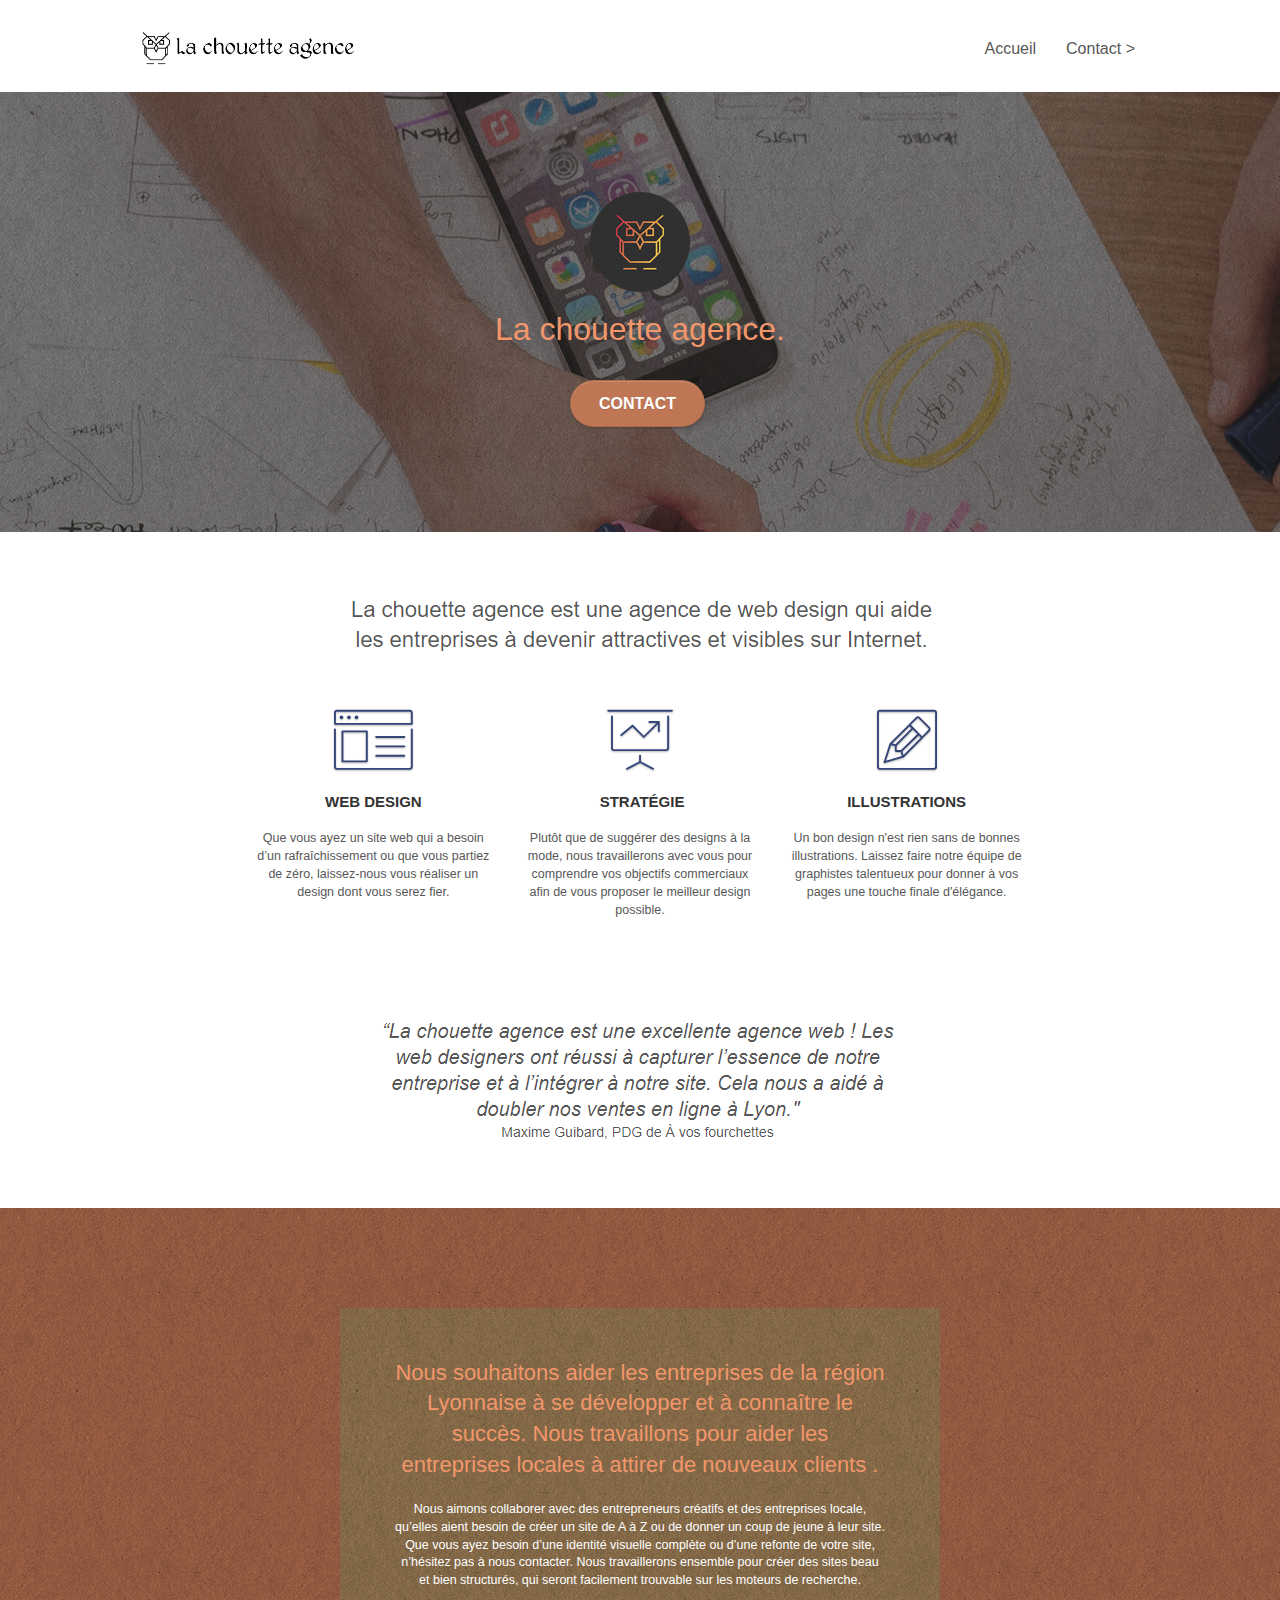
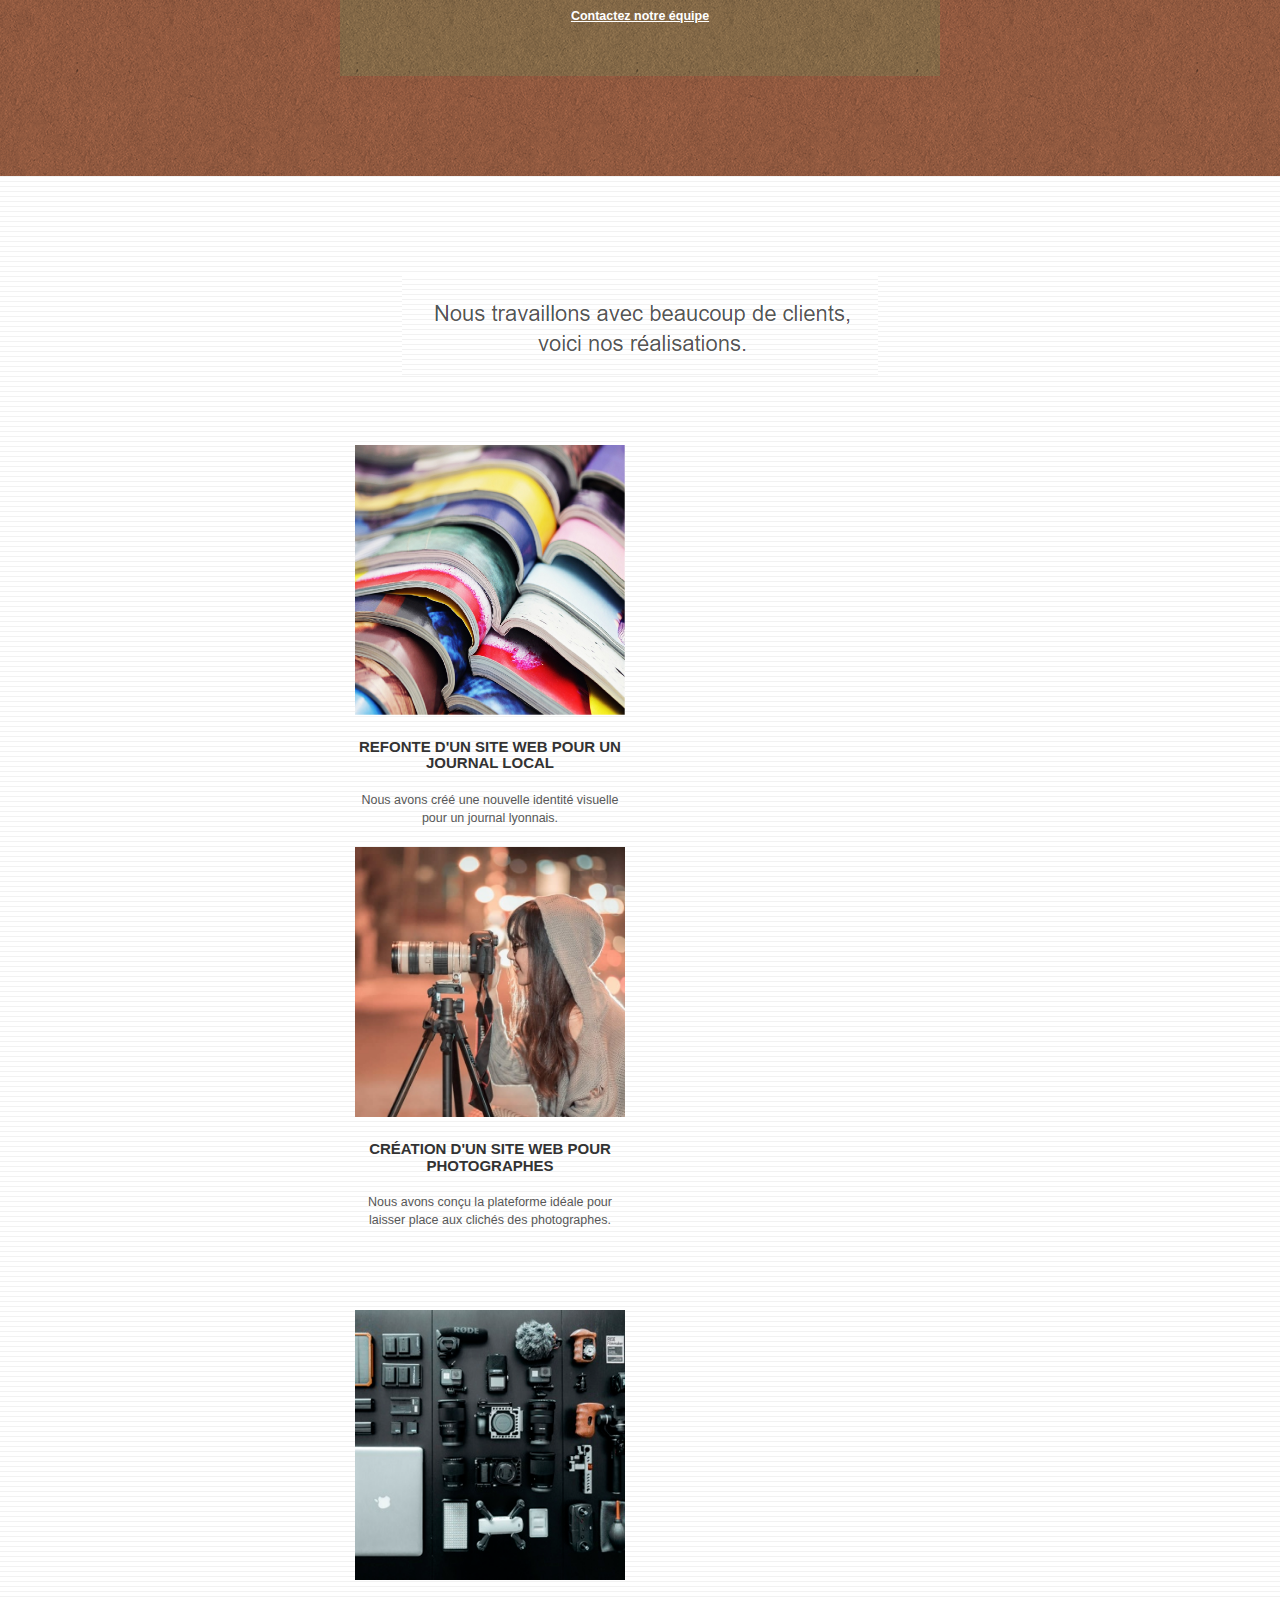
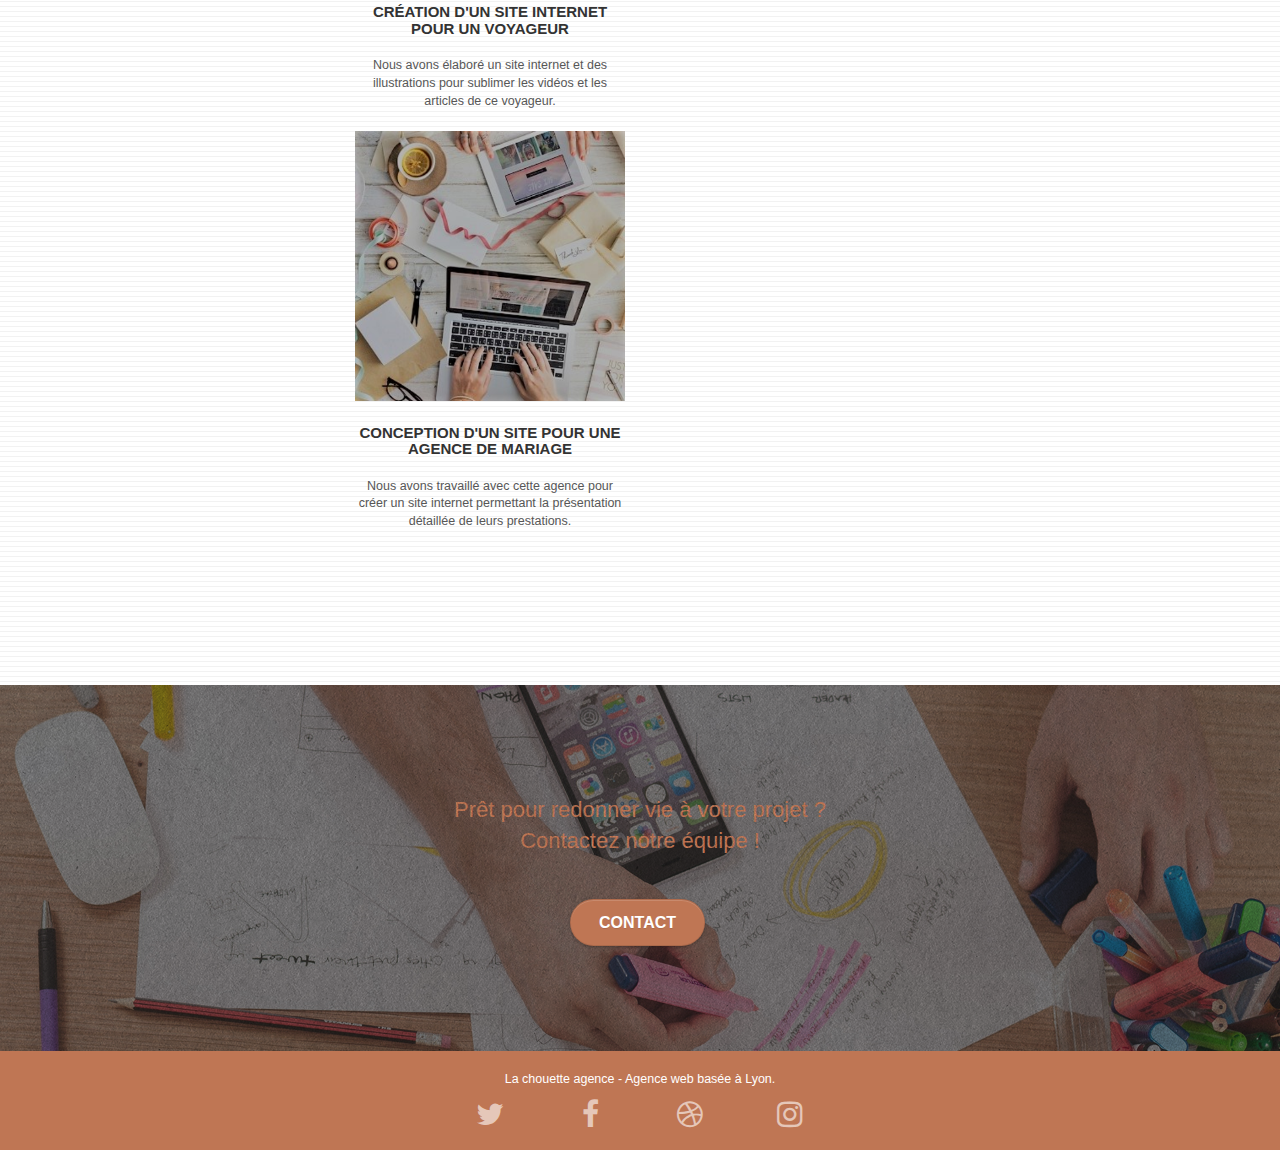
==== commit 7630c390: "correction" ====
--- a/index.html
+++ b/index.html
@@ -1,300 +1,269 @@
 <!doctype html>
-<html lang="Default">
+<html lang="fr">
+
 <head>
     <meta charset="utf-8">
     <meta name="keywords" content="seo, google, site web, site internet, agence design paris, agence design, agence design,agence design,agence design,agence design,agence design,agence design,agence design,agence design">
-    <meta name="description" content="">
+    <meta name="description" content="gagnez en visibilité sur internet grace a la chouette agence">
     <meta name="viewport" content="width=device-width, initial-scale=1.0, viewport-fit=cover">
     <link rel="shortcut icon" type="image/png" href="favicon.jpg">
-    
-	<link rel="stylesheet" type="text/css" href="./css/bootstrap.css">
-	<link rel="stylesheet" type="text/css" href="style.css">
-	<link rel="stylesheet" type="text/css" href="./css/font-awesome.css">
-	<link rel="stylesheet" type="text/css" href="./css/et-line.css">
-	
-    
-	<script src="./js/jquery-2.1.0.js"></script>
-	<script src="./js/bootstrap.js"></script>
-	<script src="./js/blocs.js"></script>
-	<script src="./js/jquery.touchSwipe.js" defer></script>
-	<script src="./js/gmaps.js"></script>
-
-    <title>.</title>
-
-    
-<!-- Analytics -->
- 
-<!-- Analytics END -->
-    
+
+    <link rel="stylesheet" type="text/css" href="./css/bootstrap.css">
+    <link rel="stylesheet" type="text/css" href="style.css">
+    <link rel="stylesheet" type="text/css" href="./css/font-awesome.css">
+    <link rel="stylesheet" type="text/css" href="./css/et-line.css">
+
+
+    <script src="./js/jquery-2.1.0.js"></script>
+    <script src="./js/bootstrap.js"></script>
+    <script src="./js/blocs.js"></script>
+    <script src="./js/jquery.touchSwipe.js" defer></script>
+    <script src="./js/gmaps.js"></script>
+
+    <title>La chouette agence</title>
+
+
+    <!-- Analytics -->
+
+    <!-- Analytics END -->
+
 </head>
+
 <body>
-<!-- Principal conteneur -->
-<div class="page-container">
-    
-<!-- bloc-0 -->
-<div class="bloc bgc-white l-bloc " id="bloc-0">
-	<div class="container bloc-sm">
-
-		<nav class="navbar row">
-			<div class="navbar-header">
-				<div class="keywords" style="color:#cccccc;font-size:1px;">Agence web à paris, stratégie web, web design, illustrations, design de site web, site web, web, internet, site internet, site</div>
-				<a class="navbar-brand" href="index.html"><img src="img/la-chouette-agence.png" alt="paris web design logo agence web meilleure agence" height="40" /></a>
-				<div class="keywords" style="color:#cccccc;font-size:1px;">Agence web à paris, stratégie web, web design, illustrations, design de site web, site web, web, internet, site internet, site</div>
-				<button id="nav-toggle" type="button" class="ui-navbar-toggle navbar-toggle" data-toggle="collapse" data-target=".navbar-1">
+    <!-- Principal conteneur -->
+    <div class="page-container">
+
+        <!-- bloc-0 -->
+        <header>
+            <div class="bloc bgc-white l-bloc " id="bloc-0">
+                <div class="container bloc-sm">
+                    <nav class="navbar row">
+                        <div class="navbar-header">
+                            <a class="navbar-brand" href="index.html"><img src="img/la-chouette-agence.png" alt="paris web design logo agence web meilleure agence" height="40" /></a>
+                            <button id="nav-toggle" type="button" class="ui-navbar-toggle navbar-toggle" data-toggle="collapse" data-target=".navbar-1">
 					<span class="sr-only">Toggle navigation</span><span class="icon-bar"></span><span class="icon-bar"></span><span class="icon-bar"></span>
 				</button>
-			</div>
-			<div class="collapse navbar-collapse navbar-1 special-dropdown-nav">
-				<ul class="site-navigation nav navbar-nav">
-					<li>
-						<a href="index.html">Accueil</a>
-					</li>
-					<li>
-					</li>
-					<li>
-						<a href="page2.html">page2 &gt;</a>
-					</li>
-				</ul>
-			</div>
-		</nav>
-	</div>
-</div>
-<!-- bloc-0 END -->
-
-<!-- bloc-1-presentation -->
-<div class="bloc bgc-dark-slate-blue bg-banniere d-bloc bg-t-edge bloc-bg-texture texture-paper b-parallax" id="bloc-1-hero">
-	<div class="container bloc-lg">
-		<div class="row tight-width-whitespace">
-			<div class="col-sm-12">
-				<img src="img/logo.png" class="center-block image-resize-mode" width="100" alt="La chouette agence, agence web paris, création logo paris" />
-				<h1 class="text-center hero-bloc-text tc-white ">
-					La chouette agence.
-				</h1>
-				<div class="text-center">
-					<a href="page2.html" class="btn btn-lg btn-clean btn-rd cta-hero btn-atomic-tangerine" id="cta-hero">Contact</a>
-				</div>
-			</div>
-		</div>
-	</div>
-</div>
-<!-- bloc-1-presentation END -->
-
-<!-- bloc-2-services -->
-<div class="bloc bgc-white l-bloc" id="bloc-2-services">
-	<div class="container bloc-md">
-		<div class="row">
-			<div class="col-sm-12 text-center">
-				<img alt="agence web, agence web paris, web design paris, stratégie web" src="img/title.png" />
-			</div>
-		</div>
-		<div class="row voffset-lg med-width-whitespace">
-			<div class="col-sm-4">
-				<div class="text-center">
-					<span class="et-icon-browser sm-shadow icon-dark-slate-blue icons icon-lg"></span>
-				</div>
-				<h3 class="mg-md text-center">
-					Web design
-				</h3>
-				<p class="text-center ">
-					Que vous ayez un site web qui a besoin d&rsquo;un rafraîchissement ou que vous partiez de zéro, laissez-nous vous réaliser un design dont vous serez fier.
-				</p>
-			</div>
-			<div class="col-sm-4">
-				<div class="text-center">
-					<span class="et-icon-presentation sm-shadow icon-dark-slate-blue icons icon-lg"></span>
-				</div>
-				<h3 class="mg-md text-center">
-					&nbsp;Stratégie
-				</h3>
-				<p class="text-center ">
-					Plutôt que de suggérer des designs à la mode, nous travaillerons avec vous pour comprendre vos objectifs commerciaux afin de vous proposer le meilleur design possible.<br>
-				</p>
-			</div>
-			<div class="col-sm-4">
-				<div class="text-center">
-					<span class="et-icon-edit sm-shadow icon-dark-slate-blue icons icon-lg"></span>
-				</div>
-				<h3 class="mg-md text-center">
-					Illustrations
-				</h3>
-				<p class="text-center ">
-					Un bon design n'est rien sans de bonnes illustrations. Laissez faire notre équipe de graphistes talentueux pour donner à vos pages une touche finale d'élégance.
-				</p>
-			</div>
-		</div>
-		<div class="row voffset-lg voffset">
-			<div class="col-xs-12 col-md-8 col-md-offset-2 text-center">
-				<img alt="agence web, agence web paris, web design paris, stratégie web" src="img/citation.png" />
-
-			</div>
-		</div>
-	</div>
-</div>
-<!-- bloc-2-services END -->
-
-<!-- bloc-3-what-i-do -->
-<div class="bloc tc-white bgc-atomic-tangerine bg-presentation d-bloc bloc-bg-texture texture-paper b-parallax" id="bloc-3-what-i-do">
-	<div class="container bloc-lg">
-		<div class="row tight-width-whitespace black-background">
-			<div class="col-sm-12">
-				<h2 class="mg-md text-center tc-white">
-					Nous souhaitons aider les entreprises de la région Lyonnaise à se développer et à connaître le succès. Nous travaillons pour aider les entreprises locales à attirer de nouveaux clients .<br>
-				</h2>
-				<p class="text-center white">
-					Nous aimons collaborer avec des entrepreneurs créatifs et des entreprises locale, qu’elles aient besoin de créer un site de A à Z ou de donner un coup de jeune à leur site. Que vous ayez besoin d’une identité visuelle complète ou d’une refonte de votre site, n’hésitez pas à nous contacter. Nous travaillerons ensemble pour créer des sites beau et bien structurés, qui seront facilement trouvable sur les moteurs de recherche. <br><br><a class="ltc-white bold-link" href="page2.html">Contactez notre équipe</a><br>
-				</p>
-			</div>
-		</div>
-	</div>
-</div>
-<!-- bloc-3-what-i-do END -->
-
-<!-- bloc-4-portfolio -->
-<div class="bloc bgc-white bg-lines-h2-bg bg-repeat l-bloc" id="bloc-4-portfolio">
-	<div class="container bloc-lg">
-		<div class="row">
-			<div class="col-sm-12 text-center">
-				<img alt="agence web, agence web paris, web design paris, stratégie web" src="img/title2.png" />
-			</div>
-		</div>
-		<div class="row tight-width-whitespace portfolio-row">
-			<div class="col-sm-6">
-				<a href="#" data-lightbox="img/1.jpg" data-gallery-id="gallery-1" data-caption="Refonte d'un site web pour un journal local" data-frame="snapshot-lb"><img src="img/1.jpg" alt="paris web design logo agence web meilleure agence et refonte site web journal" class="img-responsive portfolio-thumb" /></a>
-				<h3 class="mg-md text-center">
-					Refonte d'un site web pour un journal local
-				</h3>
-				<p class="text-center">
-					Nous avons créé une nouvelle identité visuelle pour un journal lyonnais.
-				</p>
-			</div>
-			<div class="col-sm-6">
-				<a href="#" data-lightbox="img/2.jpg" data-gallery-id="gallery-1" data-caption="Création d'un site web pour photographes" data-frame="snapshot-lb"><img src="img/2.jpg" class="img-responsive portfolio-thumb" alt="paris web design logo agence web meilleure agence, Création d'un site web pour photographes" /></a>
-				<h3 class="mg-md text-center">
-					Création d'un site web pour photographes
-				</h3>
-				<p class="text-center">
-					Nous avons conçu la plateforme idéale pour laisser place aux clichés des photographes.
-				</p>
-			</div>
-		</div>
-		<div class="row tight-width-whitespace portfolio-row">
-			<div class="col-sm-6">
-				<a href="#" data-lightbox="img/3.bmp" data-gallery-id="gallery-1" data-caption="Création d'un site internet pour un voyageur" data-frame="snapshot-lb"><img src="img/3.bmp" class="img-responsive portfolio-thumb" alt="paris web design logo agence web meilleure agence, Création d'un site web pour voyageur"/></a>
-				<h3 class="mg-md text-center">
-					Création d'un site internet pour un voyageur
-				</h3>
-				<p class="text-center">
-					Nous avons élaboré un site internet et des illustrations pour sublimer les vidéos et les articles de ce voyageur.
-				</p>
-			</div>
-			<div class="col-sm-6">
-				<a href="#" data-lightbox="img/4.bmp" data-gallery-id="gallery-1" data-caption="Conception d'un site pour une agence de mariage" data-frame="snapshot-lb"><img src="img/4.bmp" class="img-responsive portfolio-thumb" alt="paris web design logo agence web meilleure agence, Création d'un site web pour agence de mariage" /></a>
-				<h3 class="mg-md text-center">
-					Conception d'un site pour une agence de mariage
-				</h3>
-				<p class="text-center">
-					Nous avons travaillé avec cette agence pour créer un site internet permettant la présentation détaillée de leurs prestations.
-				</p>
-			</div>
-		</div>
-	</div>
-</div>
-<!-- bloc-4-portfolio END -->
-
-<!-- bloc-5-cta -->
-<div class="bloc bgc-dark-slate-blue bg-banniere d-bloc bloc-bg-texture texture-paper" id="bloc-5-cta">
-	<div class="container bloc-lg">
-		<div class="row">
-			<h2 class="mg-md text-center tc-white">
-				Prêt pour redonner vie à votre projet ?<br>Contactez notre équipe !
-			</h2>
-			<div class="col-sm-12 text-center">
-				<a href="page2.html" class="btn btn-atomic-tangerine btn-clean btn-rd btn-lg cta-hero">Contact</a>
-			</div>
-		</div>
-	</div>
-</div>
-<!-- bloc-5-cta END -->
-
-<!-- Footer - bloc-8 -->
-<div class="bloc bgc-atomic-tangerine d-bloc" id="bloc-8">
-	<div class="container bloc-sm">
-		<div class="row">
-			<div class="col-sm-12">
-				<p class="text-center white">
-					La chouette agence - Agence web basée à Lyon.<br>
-				</p>
-				<div class="row row-no-gutters social">
-					<div class="col-sm-3">
-						<div class="text-center">
-							<a class="social" href="index.html"><span class="fa fa-twitter icon-md"></span></a>
-						</div>
-					</div>
-					<div class="col-sm-3">
-						<div class="text-center">
-							<a class="social" href="index.html"><span class="fa fa-facebook icon-md"></span></a>
-						</div>
-					</div>
-					<div class="col-sm-3">
-						<div class="text-center">
-							<a class="social" href="index.html"><span class="fa fa-dribbble icon-md"></span></a>
-						</div>
-					</div>
-					<div class="col-sm-3">
-						<div class="text-center">
-							<a class="social" href="index.html"><span class="fa fa-instagram icon-md"></span></a>
-						</div>
-					</div>
-					<div class="keywords" style="color:#F3976C;">Agence web à paris, stratégie web, web design, illustrations, design de site web, site web, web, internet, site internet, site</div>
-				</div>
-				<div class="row">
-					<div class="col-sm-4">
-						Partenaires
-							<ul>
-								<li><a href="voiture.com">voiture.com</a></li>
-								<li><a href="pizza.com">pizza.com</a></li>
-								<li><a href="matoiture.com">matoiture.com</a></li>
-								<li><a href="immobilierseo.com">immobilierseo.com</a></li>
-							</ul>		
-					</div>
-					<div class="col-sm-4">
-						Annuaires liste 1
-						<ul>
-							<li><a href="annuaireagence.com">annuaireagence.com</a></li>
-							<li><a href="annuaireseo.com">annuaireseo.com</a></li>
-							<li><a href="annuairemarketing.com">annuairemarketing.com</a></li>
-							<li><a href="123seoture.com">123seo.com</a></li>
-							<li><a href="123site.com">123site.com</a></li>
-							<li><a href="annuairewordpress.com">annuairewordpress.com</a></li>
-							<li><a href="listeagence.com">listeagence.com</a></li>
-							<li><a href="meilleuresagencesparis.com">meilleuresagencesparis.com</a></li>
-							<li><a href="listeseo.com">listeseo.com</a></li>
-						</ul>
-					</div>
-					<div class="col-sm-4">
-						Annuaires liste 2
-						<ul>
-							<li><a href="betterseo.com">betterseo.com</a></li>
-							<li><a href="ameliorerseo.com">ameliorerseo.com</a></li>
-							<li><a href="seojuicelien.com">seojuicelien.com</a></li>
-							<li><a href="meilleursliens.com">meilleursliens.com</a></li>
-							<li><a href="liensagogo.com">liensagogo.com</a></li>
-							<li><a href="backlink.com">backlink.com</a></li>
-							<li><a href="linkjuiceannuaire.com">linkjuiceannuaire.com</a></li>
-							<li><a href="remontersurgoogle.com">remontersurgoogle.com</a></li>
-							<li><a href="vraiseofiable.com">vraiseofiable.com</a></li>
-						</ul>
-					</div>
-				</div>
-			</div>
-		</div>
-	</div>
-</div>
-<!-- Footer - bloc-8 END -->
-
-</div>
-<!-- Principal conteneur END -->
-    
+                        </div>
+                        <div class="collapse navbar-collapse navbar-1 special-dropdown-nav">
+                            <ul class="site-navigation nav navbar-nav">
+                                <li>
+                                    <a href="index.html">Accueil</a>
+                                </li>
+                                <li>
+                                </li>
+                                <li>
+                                    <a href="page2.html">Contact &gt;</a>
+                                </li>
+                            </ul>
+                        </div>
+                    </nav>
+                </div>
+            </div>
+        </header>
+        <!-- bloc-0 END -->
+
+        <!-- bloc-1-presentation -->
+        <main>
+            <div class="bloc bgc-dark-slate-blue bg-banniere d-bloc bg-t-edge bloc-bg-texture texture-paper b-parallax" id="bloc-1-hero">
+                <div class="container bloc-lg">
+                    <div class="row tight-width-whitespace">
+                        <div class="col-sm-12">
+                            <img src="img/logo.png" class="center-block image-resize-mode" width="100" alt="La chouette agence, agence web paris, création logo paris" />
+                            <h1 class="text-center hero-bloc-text tc-white ">
+                                La chouette agence.
+                            </h1>
+                            <div class="text-center">
+                                <a href="page2.html" class="btn btn-lg btn-clean btn-rd cta-hero btn-atomic-tangerine" id="cta-hero">Contact</a>
+                            </div>
+                        </div>
+                    </div>
+                </div>
+            </div>
+            <!-- bloc-1-presentation END -->
+
+            <!-- bloc-2-services -->
+            <div class="bloc bgc-white l-bloc" id="bloc-2-services">
+                <div class="container bloc-md">
+                    <div class="row">
+                        <div class="col-sm-12 text-center">
+                            <img alt="agence web, agence web paris, web design paris, stratégie web" src="img/title.png" />
+                        </div>
+                    </div>
+                    <div class="row voffset-lg med-width-whitespace">
+                        <div class="col-sm-4">
+                            <div class="text-center">
+                                <span class="et-icon-browser sm-shadow icon-dark-slate-blue icons icon-lg"></span>
+                            </div>
+                            <h3 class="mg-md text-center">
+                                Web design
+                            </h3>
+                            <p class="text-center ">
+                                Que vous ayez un site web qui a besoin d&rsquo;un rafraîchissement ou que vous partiez de zéro, laissez-nous vous réaliser un design dont vous serez fier.
+                            </p>
+                        </div>
+                        <div class="col-sm-4">
+                            <div class="text-center">
+                                <span class="et-icon-presentation sm-shadow icon-dark-slate-blue icons icon-lg"></span>
+                            </div>
+                            <h3 class="mg-md text-center">
+                                &nbsp;Stratégie
+                            </h3>
+                            <p class="text-center ">
+                                Plutôt que de suggérer des designs à la mode, nous travaillerons avec vous pour comprendre vos objectifs commerciaux afin de vous proposer le meilleur design possible.<br>
+                            </p>
+                        </div>
+                        <div class="col-sm-4">
+                            <div class="text-center">
+                                <span class="et-icon-edit sm-shadow icon-dark-slate-blue icons icon-lg"></span>
+                            </div>
+                            <h3 class="mg-md text-center">
+                                Illustrations
+                            </h3>
+                            <p class="text-center ">
+                                Un bon design n'est rien sans de bonnes illustrations. Laissez faire notre équipe de graphistes talentueux pour donner à vos pages une touche finale d'élégance.
+                            </p>
+                        </div>
+                    </div>
+                    <div class="row voffset-lg voffset">
+                        <div class="col-xs-12 col-md-8 col-md-offset-2 text-center">
+                            <img alt="agence web, agence web paris, web design paris, stratégie web" src="img/citation.png" />
+
+                        </div>
+                    </div>
+                </div>
+            </div>
+            <!-- bloc-2-services END -->
+
+            <!-- bloc-3-what-i-do -->
+            <div class="bloc tc-white bgc-atomic-tangerine bg-presentation d-bloc bloc-bg-texture texture-paper b-parallax" id="bloc-3-what-i-do">
+                <div class="container bloc-lg">
+                    <div class="row tight-width-whitespace black-background">
+                        <div class="col-sm-12">
+                            <h2 class="mg-md text-center tc-white">
+                                Nous souhaitons aider les entreprises de la région Lyonnaise à se développer et à connaître le succès. Nous travaillons pour aider les entreprises locales à attirer de nouveaux clients .<br>
+                            </h2>
+                            <p class="text-center white">
+                                Nous aimons collaborer avec des entrepreneurs créatifs et des entreprises locale, qu’elles aient besoin de créer un site de A à Z ou de donner un coup de jeune à leur site. Que vous ayez besoin d’une identité visuelle complète ou d’une refonte de votre
+                                site, n’hésitez pas à nous contacter. Nous travaillerons ensemble pour créer des sites beau et bien structurés, qui seront facilement trouvable sur les moteurs de recherche. <br><br><a class="ltc-white bold-link"
+                                    href="page2.html">Contactez notre équipe</a><br>
+                            </p>
+                        </div>
+                    </div>
+                </div>
+            </div>
+            <!-- bloc-3-what-i-do END -->
+
+            <!-- bloc-4-portfolio -->
+            <div class="bloc bgc-white bg-lines-h2-bg bg-repeat l-bloc" id="bloc-4-portfolio">
+                <div class="container bloc-lg">
+                    <div class="row">
+                        <div class="col-sm-12 text-center">
+                            <img alt="agence web, agence web paris, web design paris, stratégie web" src="img/title2.png" />
+                        </div>
+                    </div>
+                    <div class="row tight-width-whitespace portfolio-row">
+                        <div class="col-sm-6">
+                            <a href="#" data-lightbox="img/1.jpg" data-gallery-id="gallery-1" data-caption="Refonte d'un site web pour un journal local" data-frame="snapshot-lb"><img src="img/1.jpg" alt="paris web design logo agence web meilleure agence et refonte site web journal" class="img-responsive portfolio-thumb" /></a>
+                            <h3 class="mg-md text-center">
+                                Refonte d'un site web pour un journal local
+                            </h3>
+                            <p class="text-center">
+                                Nous avons créé une nouvelle identité visuelle pour un journal lyonnais.
+                            </p>
+                        </div>
+                        <div class="col-sm-6">
+                            <a href="#" data-lightbox="img/2.jpg" data-gallery-id="gallery-1" data-caption="Création d'un site web pour photographes" data-frame="snapshot-lb"><img src="img/2.jpg" class="img-responsive portfolio-thumb" alt="paris web design logo agence web meilleure agence, Création d'un site web pour photographes" /></a>
+                            <h3 class="mg-md text-center">
+                                Création d'un site web pour photographes
+                            </h3>
+                            <p class="text-center">
+                                Nous avons conçu la plateforme idéale pour laisser place aux clichés des photographes.
+                            </p>
+                        </div>
+                    </div>
+                    <div class="row tight-width-whitespace portfolio-row">
+                        <div class="col-sm-6">
+                            <a href="#" data-lightbox="img/3.png" data-gallery-id="gallery-1" data-caption="Création d'un site internet pour un voyageur" data-frame="snapshot-lb"><img src="img/3.png" class="img-responsive portfolio-thumb" alt="paris web design logo agence web meilleure agence, Création d'un site web pour voyageur" /></a>
+                            <h3 class="mg-md text-center">
+                                Création d'un site internet pour un voyageur
+                            </h3>
+                            <p class="text-center">
+                                Nous avons élaboré un site internet et des illustrations pour sublimer les vidéos et les articles de ce voyageur.
+                            </p>
+                        </div>
+                        <div class="col-sm-6">
+                            <a href="#" data-lightbox="img/4.png" data-gallery-id="gallery-1" data-caption="Conception d'un site pour une agence de mariage" data-frame="snapshot-lb"><img src="img/4.png" class="img-responsive portfolio-thumb" alt="paris web design logo agence web meilleure agence, Création d'un site web pour agence de mariage" /></a>
+                            <h3 class="mg-md text-center">
+                                Conception d'un site pour une agence de mariage
+                            </h3>
+                            <p class="text-center">
+                                Nous avons travaillé avec cette agence pour créer un site internet permettant la présentation détaillée de leurs prestations.
+                            </p>
+                        </div>
+                    </div>
+                </div>
+            </div>
+            <!-- bloc-4-portfolio END -->
+
+            <!-- bloc-5-cta -->
+            <div class="bloc bgc-dark-slate-blue bg-banniere d-bloc bloc-bg-texture texture-paper" id="bloc-5-cta">
+                <div class="container bloc-lg">
+                    <div class="row">
+                        <h2 class="mg-md text-center tc-white">
+                            Prêt pour redonner vie à votre projet ?<br>Contactez notre équipe !
+                        </h2>
+                        <div class="col-sm-12 text-center">
+                            <a href="page2.html" class="btn btn-atomic-tangerine btn-clean btn-rd btn-lg cta-hero">Contact</a>
+                        </div>
+                    </div>
+                </div>
+            </div>
+        </main>
+        <!-- bloc-5-cta END -->
+
+        <!-- Footer - bloc-8 -->
+        <footer>
+            <div class="bloc bgc-atomic-tangerine d-bloc" id="bloc-8">
+                <div class="container bloc-sm">
+                    <div class="row">
+                        <div class="col-sm-12">
+                            <p class="text-center white">
+                                La chouette agence - Agence web basée à Lyon.<br>
+                            </p>
+                            <div class="row row-no-gutters social">
+                                <div class="col-sm-3">
+                                    <div class="text-center">
+                                        <a class="social" href="index.html"><span class="fa fa-twitter icon-md"></span></a>
+                                    </div>
+                                </div>
+                                <div class="col-sm-3">
+                                    <div class="text-center">
+                                        <a class="social" href="index.html"><span class="fa fa-facebook icon-md"></span></a>
+                                    </div>
+                                </div>
+                                <div class="col-sm-3">
+                                    <div class="text-center">
+                                        <a class="social" href="index.html"><span class="fa fa-dribbble icon-md"></span></a>
+                                    </div>
+                                </div>
+                                <div class="col-sm-3">
+                                    <div class="text-center">
+                                        <a class="social" href="index.html"><span class="fa fa-instagram icon-md"></span></a>
+                                    </div>
+                                </div>
+                                <div class="empty"></div>
+                            </div>
+                        </div>
+                    </div>
+                </div>
+            </div>
+        </footer>
+        <!-- Footer - bloc-8 END -->
+
+    </div>
+    <!-- Principal conteneur END -->
+
 
 </body>
-</html>
+
+</html>--- a/style.css
+++ b/style.css
@@ -277,8 +277,8 @@
     margin-left: 0;
 }
 
-.row.row-no-gutters > [class^="col-"],
-.row.row-no-gutters > [class*=" col-"] {
+.row.row-no-gutters>[class^="col-"],
+.row.row-no-gutters>[class*=" col-"] {
     padding-right: 0;
     padding-left: 0;
 }
@@ -322,18 +322,18 @@
     z-index: 1;
 }
 
-.nav > li {
+.nav>li {
     float: left;
     margin-top: 4px;
     font-size: 16px;
 }
 
-.navbar-nav .open .dropdown-menu > li > a {
+.navbar-nav .open .dropdown-menu>li>a {
     text-align: inherit;
 }
 
-.nav > li a:hover,
-.nav > li a:focus {
+.nav>li a:hover,
+.nav>li a:focus {
     background: transparent;
 }
 
@@ -370,8 +370,8 @@
         transform: translate(0, -50%);
         -webkit-transform: translateY(-50%);
     }
-    .nav > li .dropdown-menu a,
-    .nav > li .dropdown-menu a:hover {
+    .nav>li .dropdown-menu a,
+    .nav>li .dropdown-menu a:hover {
         color: #484848;
     }
     .nav-invert .site-navigation {
@@ -386,7 +386,7 @@
     }
     .nav-center .navbar-header,
     .nav-center .navbar-brand,
-    .nav-center .nav > li {
+    .nav-center .nav>li {
         float: none;
         display: inline-block;
     }
@@ -403,7 +403,7 @@
     }
 }
 
-.nav > li > .dropdown a {
+.nav>li>.dropdown a {
     background: none!important;
     display: block;
     padding: 14px 15px;
@@ -677,7 +677,7 @@
 }
 
 p {
-    font-size: 11px;
+    font-size: 12.5px;
 }
 
 .tight-width-whitespace {
@@ -771,15 +771,15 @@
 }
 
 .bgc-atomic-tangerine {
-    background-color: #F3976C;
+    background-color: #BF7654;
 }
 
 .tc-white {
-    color: #F3976C!important;
+    color: #F2966B!important;
 }
 
 .btn-atomic-tangerine {
-    background: #F3976C;
+    background: #BF7654;
     color: #FFFFFF!important;
 }
 
@@ -797,7 +797,7 @@
 }
 
 .ltc-atomic-tangerine {
-    color: #F3976C!important;
+    color: #BF7654!important;
 }
 
 .ltc-atomic-tangerine:hover {
@@ -810,7 +810,7 @@
 }
 
 .bg-dots-bg {
-    background-image: url("img/dots-bg.png");
+    background-image: url("img/la-chouette-agence-banniere.jpg");
 }
 
 .bg-lines-h2-bg {
@@ -822,7 +822,7 @@
 }
 
 .bg-presentation {
-    background-image: url("img/image-de-presentation.bmp");
+    background-image: url("img/image-de-presentation.png");
 }
 
 @media (max-width: 1024px) {
@@ -923,7 +923,7 @@
         -webkit-transform: none;
         -ms-transform: none;
     }
-    .nav > li {
+    .nav>li {
         margin-top: 0;
         border-bottom: 1px solid rgba(0, 0, 0, .1);
         background: rgba(0, 0, 0, .05);
@@ -931,7 +931,7 @@
         padding-left: 15px;
         width: 100%;
     }
-    .nav > li:hover {
+    .nav>li:hover {
         background: rgba(0, 0, 0, .08);
     }
     .dropdown .dropdown a .caret {
@@ -1028,6 +1028,19 @@
     }
 }
 
+.col-sm-4 {
+    padding-top: 20px;
+}
+
+.col-sm-6 {
+    float: none;
+    margin-top: 20px;
+}
+
+#bloc-7 .container.bloc-lg {
+    margin-left: 0px;
+}
+
 @media (max-width: 400px) {
     .bloc {
         padding-left: 0;
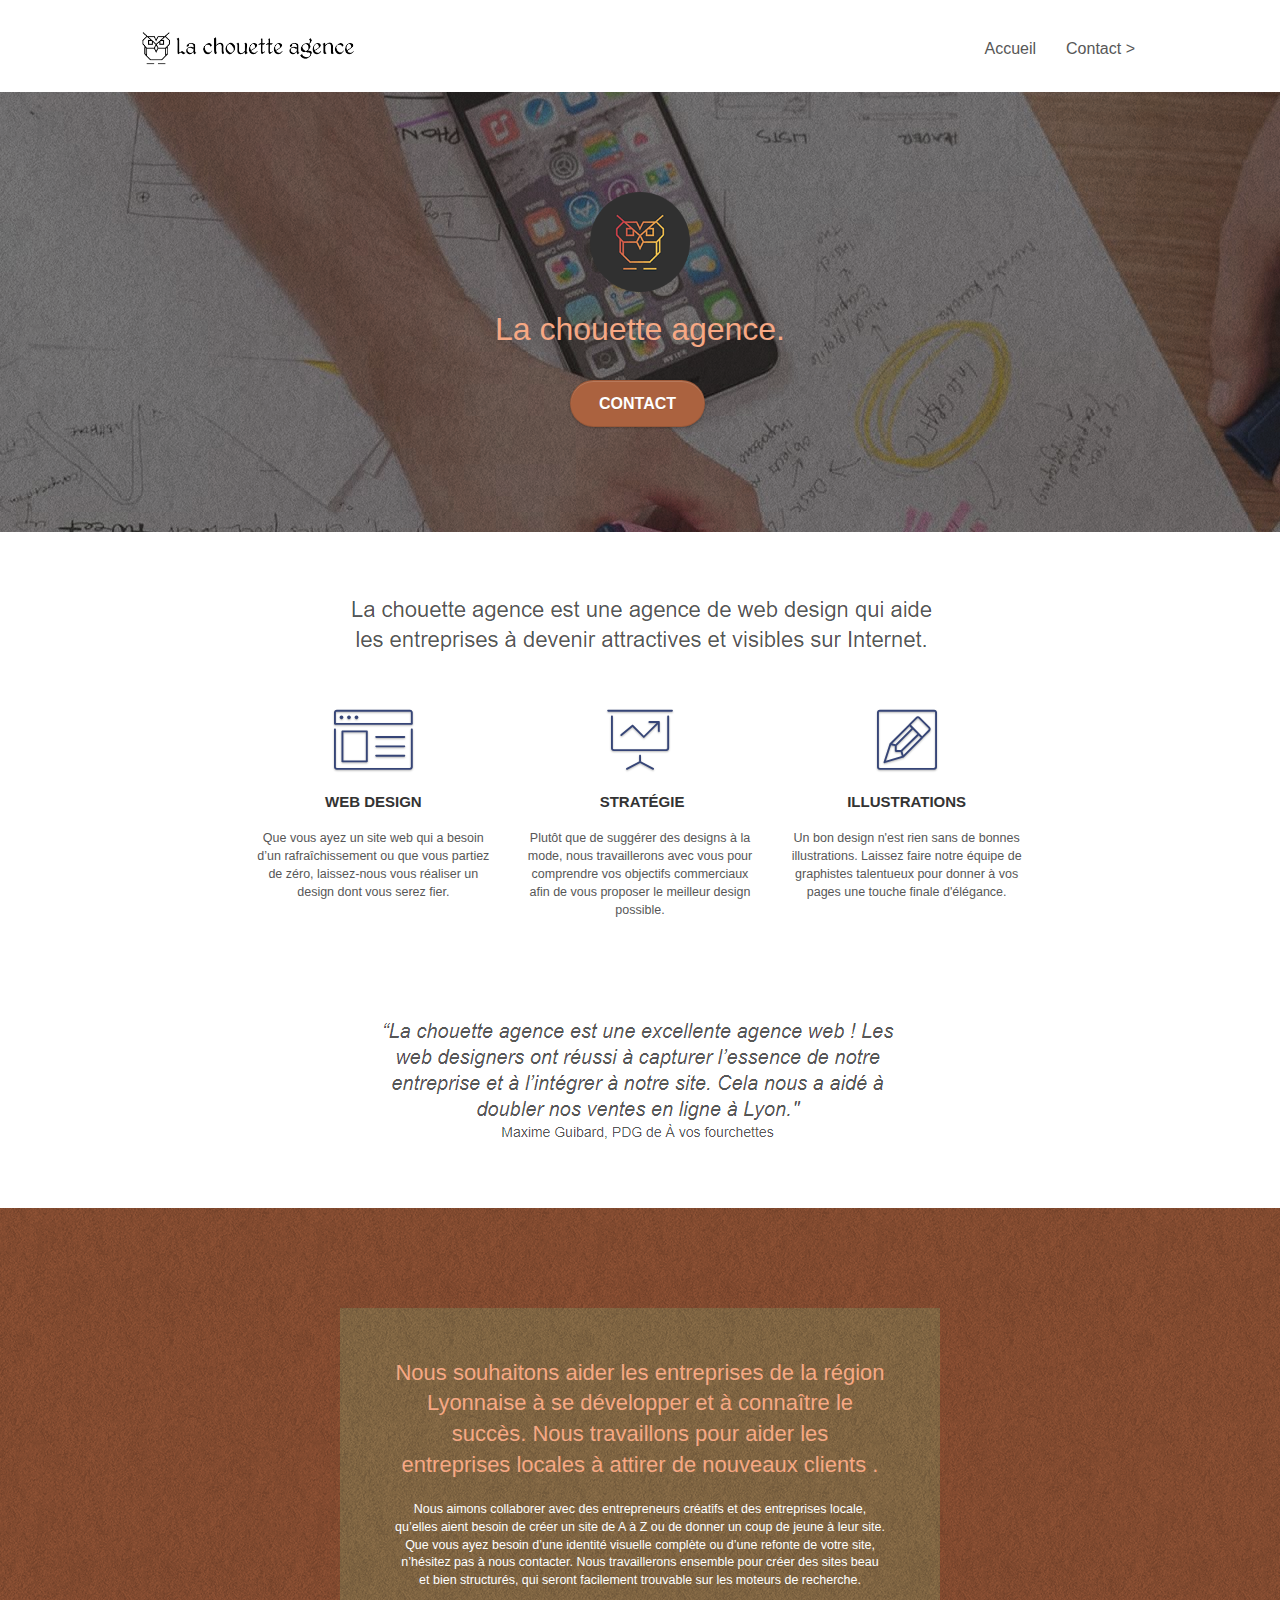
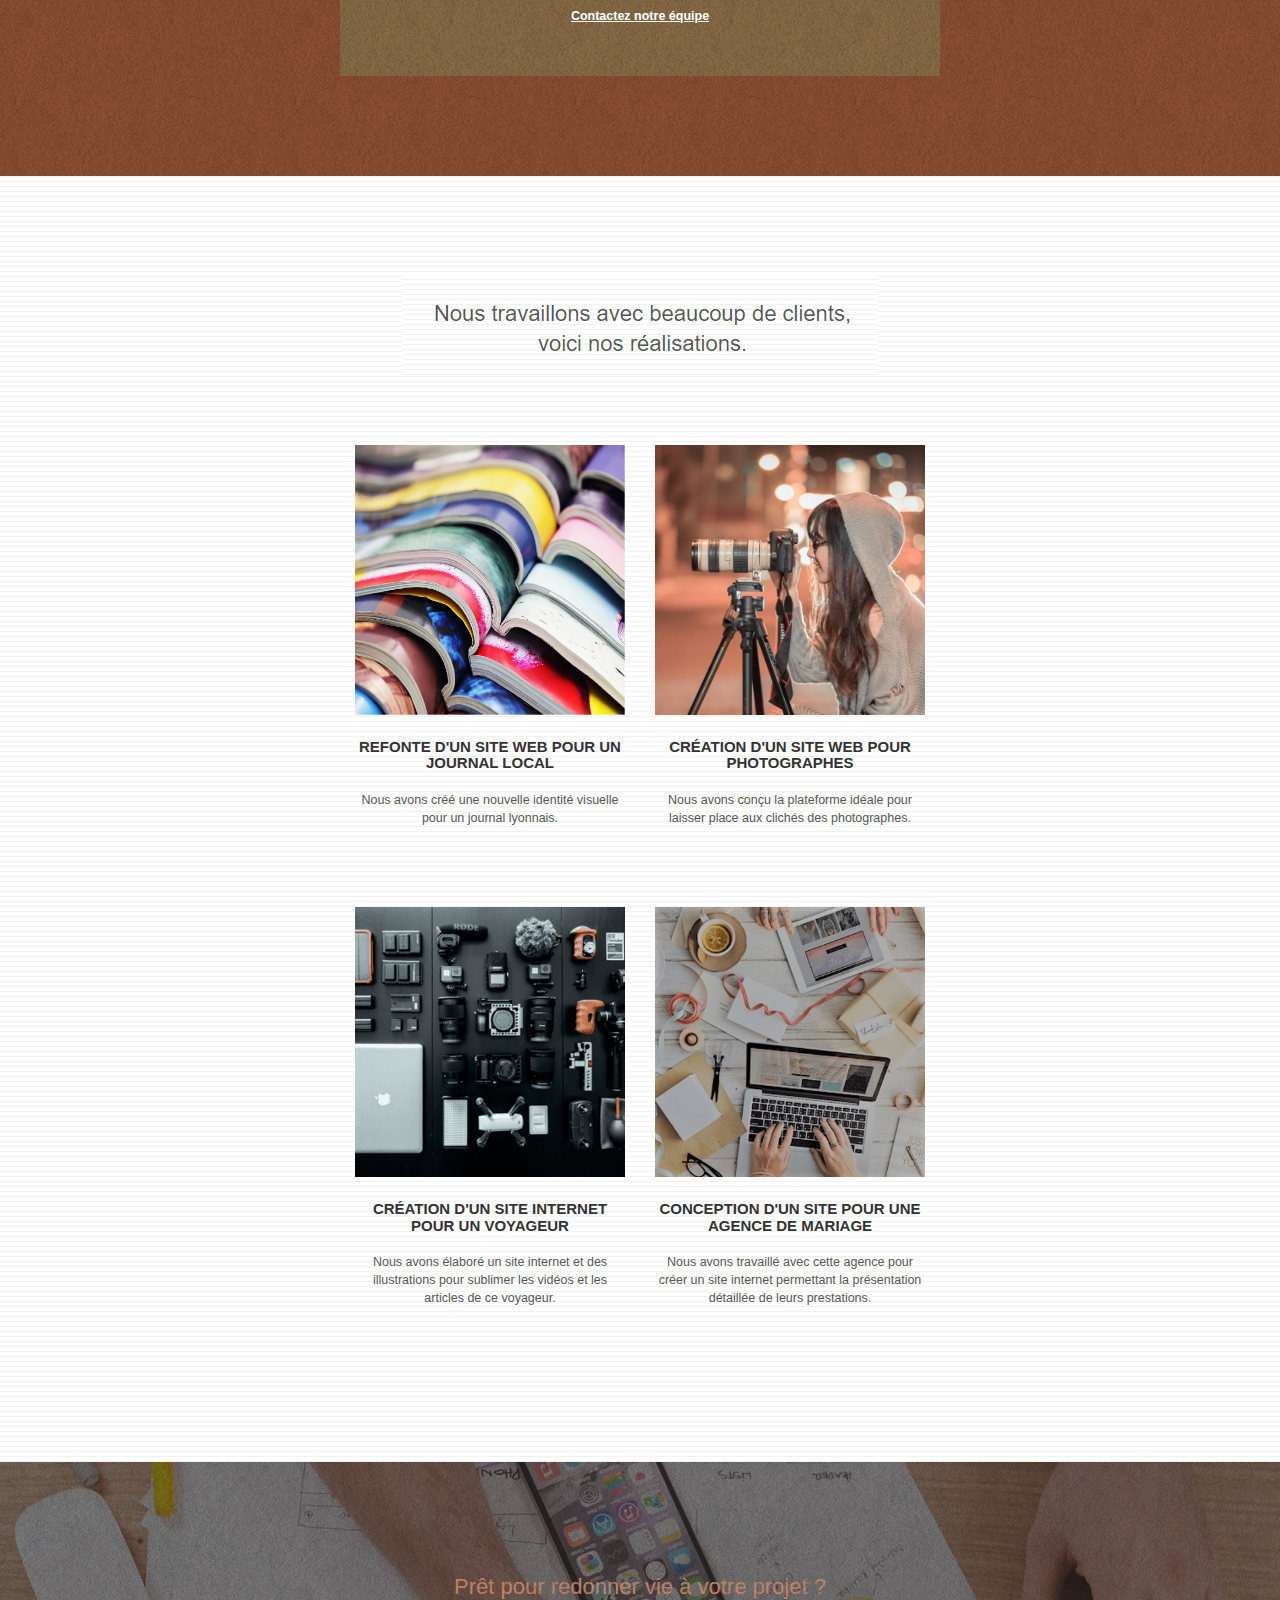
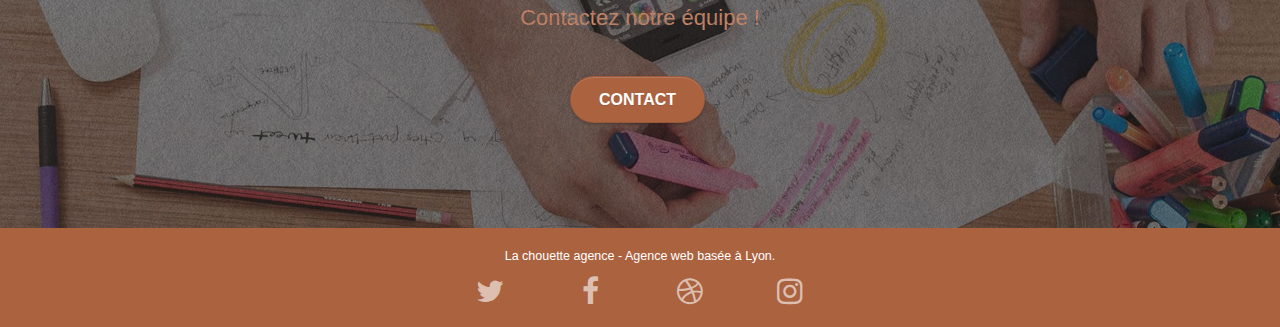
==== commit 681afa2a: "correction" ====
--- a/index.html
+++ b/index.html
@@ -39,7 +39,7 @@
                 <div class="container bloc-sm">
                     <nav class="navbar row">
                         <div class="navbar-header">
-                            <a class="navbar-brand" href="index.html"><img src="img/la-chouette-agence.png" alt="paris web design logo agence web meilleure agence" height="40" /></a>
+                            <a class="navbar-brand" href="index.html"><img src="img/la-chouette-agence.png" alt="logo de la chouette agence" height="40" /></a>
                             <button id="nav-toggle" type="button" class="ui-navbar-toggle navbar-toggle" data-toggle="collapse" data-target=".navbar-1">
 					<span class="sr-only">Toggle navigation</span><span class="icon-bar"></span><span class="icon-bar"></span><span class="icon-bar"></span>
 				</button>
@@ -68,7 +68,7 @@
                 <div class="container bloc-lg">
                     <div class="row tight-width-whitespace">
                         <div class="col-sm-12">
-                            <img src="img/logo.png" class="center-block image-resize-mode" width="100" alt="La chouette agence, agence web paris, création logo paris" />
+                            <img src="img/logo.png" class="center-block image-resize-mode" width="100" alt="La chouette agence logo" />
                             <h1 class="text-center hero-bloc-text tc-white ">
                                 La chouette agence.
                             </h1>
@@ -86,7 +86,7 @@
                 <div class="container bloc-md">
                     <div class="row">
                         <div class="col-sm-12 text-center">
-                            <img alt="agence web, agence web paris, web design paris, stratégie web" src="img/title.png" />
+                            <img alt="description objectif chouette agence" src="img/title.png" />
                         </div>
                     </div>
                     <div class="row voffset-lg med-width-whitespace">
@@ -126,7 +126,7 @@
                     </div>
                     <div class="row voffset-lg voffset">
                         <div class="col-xs-12 col-md-8 col-md-offset-2 text-center">
-                            <img alt="agence web, agence web paris, web design paris, stratégie web" src="img/citation.png" />
+                            <img alt="citation PDG de a vos fourchettes" src="img/citation.png" />
 
                         </div>
                     </div>
@@ -158,12 +158,12 @@
                 <div class="container bloc-lg">
                     <div class="row">
                         <div class="col-sm-12 text-center">
-                            <img alt="agence web, agence web paris, web design paris, stratégie web" src="img/title2.png" />
+                            <img alt="introduction aux realisations de la chouette agence" src="img/title2.png" />
                         </div>
                     </div>
                     <div class="row tight-width-whitespace portfolio-row">
                         <div class="col-sm-6">
-                            <a href="#" data-lightbox="img/1.jpg" data-gallery-id="gallery-1" data-caption="Refonte d'un site web pour un journal local" data-frame="snapshot-lb"><img src="img/1.jpg" alt="paris web design logo agence web meilleure agence et refonte site web journal" class="img-responsive portfolio-thumb" /></a>
+                            <a href="#" data-lightbox="img/1.jpg" data-gallery-id="gallery-1" data-caption="Refonte d'un site web pour un journal local" data-frame="snapshot-lb"><img src="img/1.jpg" alt="refonte site web journal" class="img-responsive portfolio-thumb" /></a>
                             <h3 class="mg-md text-center">
                                 Refonte d'un site web pour un journal local
                             </h3>
@@ -172,7 +172,7 @@
                             </p>
                         </div>
                         <div class="col-sm-6">
-                            <a href="#" data-lightbox="img/2.jpg" data-gallery-id="gallery-1" data-caption="Création d'un site web pour photographes" data-frame="snapshot-lb"><img src="img/2.jpg" class="img-responsive portfolio-thumb" alt="paris web design logo agence web meilleure agence, Création d'un site web pour photographes" /></a>
+                            <a href="#" data-lightbox="img/2.jpg" data-gallery-id="gallery-1" data-caption="Création d'un site web pour photographes" data-frame="snapshot-lb"><img src="img/2.jpg" class="img-responsive portfolio-thumb" alt="Création d'un site web pour photographes" /></a>
                             <h3 class="mg-md text-center">
                                 Création d'un site web pour photographes
                             </h3>
@@ -183,7 +183,7 @@
                     </div>
                     <div class="row tight-width-whitespace portfolio-row">
                         <div class="col-sm-6">
-                            <a href="#" data-lightbox="img/3.png" data-gallery-id="gallery-1" data-caption="Création d'un site internet pour un voyageur" data-frame="snapshot-lb"><img src="img/3.png" class="img-responsive portfolio-thumb" alt="paris web design logo agence web meilleure agence, Création d'un site web pour voyageur" /></a>
+                            <a href="#" data-lightbox="img/3.png" data-gallery-id="gallery-1" data-caption="Création d'un site internet pour un voyageur" data-frame="snapshot-lb"><img src="img/3.png" class="img-responsive portfolio-thumb" alt="Création d'un site web pour voyageur" /></a>
                             <h3 class="mg-md text-center">
                                 Création d'un site internet pour un voyageur
                             </h3>
@@ -192,7 +192,7 @@
                             </p>
                         </div>
                         <div class="col-sm-6">
-                            <a href="#" data-lightbox="img/4.png" data-gallery-id="gallery-1" data-caption="Conception d'un site pour une agence de mariage" data-frame="snapshot-lb"><img src="img/4.png" class="img-responsive portfolio-thumb" alt="paris web design logo agence web meilleure agence, Création d'un site web pour agence de mariage" /></a>
+                            <a href="#" data-lightbox="img/4.png" data-gallery-id="gallery-1" data-caption="Conception d'un site pour une agence de mariage" data-frame="snapshot-lb"><img src="img/4.png" class="img-responsive portfolio-thumb" alt="Création d'un site web pour agence de mariage" /></a>
                             <h3 class="mg-md text-center">
                                 Conception d'un site pour une agence de mariage
                             </h3>
@@ -233,22 +233,22 @@
                             <div class="row row-no-gutters social">
                                 <div class="col-sm-3">
                                     <div class="text-center">
-                                        <a class="social" href="index.html"><span class="fa fa-twitter icon-md"></span></a>
-                                    </div>
-                                </div>
-                                <div class="col-sm-3">
-                                    <div class="text-center">
-                                        <a class="social" href="index.html"><span class="fa fa-facebook icon-md"></span></a>
-                                    </div>
-                                </div>
-                                <div class="col-sm-3">
-                                    <div class="text-center">
-                                        <a class="social" href="index.html"><span class="fa fa-dribbble icon-md"></span></a>
-                                    </div>
-                                </div>
-                                <div class="col-sm-3">
-                                    <div class="text-center">
-                                        <a class="social" href="index.html"><span class="fa fa-instagram icon-md"></span></a>
+                                        <a class="social" title="twitter" href="index.html"><span class="fa fa-twitter icon-md"></span></a>
+                                    </div>
+                                </div>
+                                <div class="col-sm-3">
+                                    <div class="text-center">
+                                        <a class="social" title="facebook" href="index.html"><span class="fa fa-facebook icon-md"></span></a>
+                                    </div>
+                                </div>
+                                <div class="col-sm-3">
+                                    <div class="text-center">
+                                        <a class="social" title="dribbble" href="index.html"><span class="fa fa-dribbble icon-md"></span></a>
+                                    </div>
+                                </div>
+                                <div class="col-sm-3">
+                                    <div class="text-center">
+                                        <a class="social" title="instagram" href="index.html"><span class="fa fa-instagram icon-md"></span></a>
                                     </div>
                                 </div>
                                 <div class="empty"></div>
--- a/style.css
+++ b/style.css
@@ -1,899 +1,644 @@
-body {
-    margin: 0;
-    padding: 0;
-    background: #FFF;
-    overflow-x: hidden;
-    -webkit-font-smoothing: antialiased;
-    -moz-osx-font-smoothing: grayscale;
-}
-
-a,
-button {
-    transition: all .3s ease-in-out;
-    outline: none!important;
-}
-
-a:hover {
-    text-decoration: none;
-    cursor: pointer;
-}
-
-#page-loading-blocs-notifaction {
-    position: fixed;
-    top: 0;
-    bottom: 0;
-    width: 100%;
-    z-index: 100000;
-    background: #FFFFFF url("img/pageload-spinner.gif") no-repeat center center;
-}
-
-.bloc {
-    width: 100%;
-    clear: both;
-    background: 50% 50% no-repeat;
-    padding: 0 50px;
-    -webkit-background-size: cover;
-    -moz-background-size: cover;
-    -o-background-size: cover;
-    background-size: cover;
-    position: relative;
-}
-
-.bloc .container {
-    padding-left: 0;
-    padding-right: 0;
-}
-
-.bloc-lg {
-    padding: 100px 50px;
-}
-
-.bloc-md {
-    padding: 50px;
-}
-
-.bloc-sm {
-    padding: 20px 50px;
-}
-
-.bg-center,
-.bg-l-edge,
-.bg-r-edge,
-.bg-t-edge,
-.bg-b-edge,
-.bg-tl-edge,
-.bg-bl-edge,
-.bg-tr-edge,
-.bg-br-edge,
-.bg-repeat {
-    -webkit-background-size: auto!important;
-    -moz-background-size: auto!important;
-    -o-background-size: auto!important;
-    background-size: auto!important;
-}
-
-.bg-repeat {
-    background: repeat;
-}
-
-.bg-t-edge {
-    background: top no-repeat;
-}
-
-.bloc-bg-texture::before {
-    content: "";
-    background-size: 2px 2px;
-    position: absolute;
-    top: 0;
-    bottom: 0;
-    left: 0;
-    right: 0;
-}
-
-.texture-paper::before {
-    background: url("img/texture-paper.png");
-    background-size: 280px 280px;
-}
-
-.b-parallax {
-    background-attachment: fixed;
-}
-
-.d-bloc {
-    color: rgba(255, 255, 255, .7);
-}
-
-.d-bloc button:hover {
-    color: rgba(255, 255, 255, .9);
-}
-
-.d-bloc .icon-round,
-.d-bloc .icon-square,
-.d-bloc .icon-rounded,
-.d-bloc .icon-semi-rounded-a,
-.d-bloc .icon-semi-rounded-b {
-    border-color: rgba(255, 255, 255, .9);
-}
-
-.d-bloc .divider-h span {
-    border-color: rgba(255, 255, 255, .2);
-}
-
-.d-bloc .a-btn,
-.d-bloc .navbar a,
-.d-bloc .navbar-brand,
-.d-bloc a .icon-sm,
-.d-bloc a .icon-md,
-.d-bloc a .icon-lg,
-.d-bloc a .icon-xl,
-.d-bloc h1 a,
-.d-bloc h2 a,
-.d-bloc h3 a,
-.d-bloc h4 a,
-.d-bloc h5 a,
-.d-bloc h6 a,
-.d-bloc p a {
-    color: rgba(255, 255, 255, .6);
-}
-
-.d-bloc .a-btn:hover,
-.d-bloc .navbar a:hover,
-.d-bloc .navbar-brand:hover,
-.d-bloc a:hover .icon-sm,
-.d-bloc a:hover .icon-md,
-.d-bloc a:hover .icon-lg,
-.d-bloc a:hover .icon-xl,
-.d-bloc h1 a:hover,
-.d-bloc h2 a:hover,
-.d-bloc h3 a:hover,
-.d-bloc h4 a:hover,
-.d-bloc h5 a:hover,
-.d-bloc h6 a:hover,
-.d-bloc p a:hover {
-    color: rgba(255, 255, 255, 1);
-}
-
-.d-bloc .navbar-toggle .icon-bar {
-    background: rgba(255, 255, 255, 1);
-}
-
-.d-bloc .btn-wire,
-.d-bloc .btn-wire:hover {
-    color: rgba(255, 255, 255, 1);
-    border-color: rgba(255, 255, 255, 1);
-}
-
-.d-bloc .panel {
-    color: rgba(0, 0, 0, .5);
-}
-
-.d-bloc .panel button:hover {
-    color: rgba(0, 0, 0, .7);
-}
-
-.d-bloc .panel icon {
-    border-color: rgba(0, 0, 0, .7);
-}
-
-.d-bloc .panel .divider-h span {
-    border-color: rgba(0, 0, 0, .1);
-}
-
-.d-bloc .panel .a-btn {
-    color: rgba(0, 0, 0, .6);
-}
-
-.d-bloc .panel .a-btn:hover {
-    color: rgba(0, 0, 0, 1);
-}
-
-.d-bloc .panel .btn-wire,
-.d-bloc .panel .btn-wire:hover {
-    color: rgba(0, 0, 0, .7);
-    border-color: rgba(0, 0, 0, .3);
-}
-
-.d-bloc .panel,
-.l-bloc {
-    color: rgba(0, 0, 0, .5);
-}
-
-.d-bloc .panel button:hover,
-.l-bloc button:hover {
-    color: rgba(0, 0, 0, .7);
-}
-
-.l-bloc .icon-round,
-.l-bloc .icon-square,
-.l-bloc .icon-rounded,
-.l-bloc .icon-semi-rounded-a,
-.l-bloc .icon-semi-rounded-b {
-    border-color: rgba(0, 0, 0, .7);
-}
-
-.d-bloc .panel .divider-h span,
-.l-bloc .divider-h span {
-    border-color: rgba(0, 0, 0, .1);
-}
-
-.d-bloc .panel .a-btn,
-.l-bloc .a-btn,
-.l-bloc .navbar a,
-.l-bloc .navbar-brand,
-.l-bloc a .icon-sm,
-.l-bloc a .icon-md,
-.l-bloc a .icon-lg,
-.l-bloc a .icon-xl,
-.l-bloc h1 a,
-.l-bloc h2 a,
-.l-bloc h3 a,
-.l-bloc h4 a,
-.l-bloc h5 a,
-.l-bloc h6 a,
-.l-bloc p a {
-    color: rgba(0, 0, 0, .6);
-}
-
-.d-bloc .panel .a-btn:hover,
-.l-bloc .a-btn:hover,
-.l-bloc .navbar a:hover,
-.l-bloc .navbar-brand:hover,
-.l-bloc a:hover .icon-sm,
-.l-bloc a:hover .icon-md,
-.l-bloc a:hover .icon-lg,
-.l-bloc a:hover .icon-xl,
-.l-bloc h1 a:hover,
-.l-bloc h2 a:hover,
-.l-bloc h3 a:hover,
-.l-bloc h4 a:hover,
-.l-bloc h5 a:hover,
-.l-bloc h6 a:hover,
-.l-bloc p a:hover {
-    color: rgba(0, 0, 0, 1);
-}
-
-.l-bloc .navbar-toggle .icon-bar {
-    color: rgba(0, 0, 0, .6);
-}
-
-.d-bloc .panel .btn-wire,
-.d-bloc .panel .btn-wire:hover,
-.l-bloc .btn-wire,
-.l-bloc .btn-wire:hover {
-    color: rgba(0, 0, 0, .7);
-    border-color: rgba(0, 0, 0, .3);
-}
-
-.voffset {
-    margin-top: 30px;
-}
-
-.voffset-lg {
-    margin-top: 80px;
-}
-
-.row-no-gutters {
-    margin-right: 0;
-    margin-left: 0;
-}
-
-.row.row-no-gutters>[class^="col-"],
-.row.row-no-gutters>[class*=" col-"] {
-    padding-right: 0;
-    padding-left: 0;
-}
-
-#bloc-1-hero h1 {
-    font-size: 32px;
-}
-
-.navbar {
-    margin-bottom: 0;
-    z-index: 1;
-}
-
-.navbar-brand {
-    height: auto;
-    padding: 3px 15px;
-    font-size: 25px;
-    font-weight: normal;
-    font-weight: 600;
-    line-height: 44px;
-}
-
-.navbar-brand img {
-    max-height: 200px;
-    margin: 0 5px 0 0;
-    display: inline;
-}
-
-.navbar-brand img[src$=svg] {
-    min-width: 100px;
-}
-
-.nav-center .navbar-brand img {
-    margin: 0;
-}
-
-.navbar .nav {
-    padding-top: 2px;
-    margin-right: -16px;
-    float: right;
-    z-index: 1;
-}
-
-.nav>li {
-    float: left;
-    margin-top: 4px;
-    font-size: 16px;
-}
-
-.navbar-nav .open .dropdown-menu>li>a {
-    text-align: inherit;
-}
-
-.nav>li a:hover,
-.nav>li a:focus {
-    background: transparent;
-}
-
-.navbar-toggle {
-    margin: 10px 10px 0 0;
-    border: 0px;
-}
-
-.navbar-toggle:hover {
-    background: transparent!important;
-}
-
-.navbar-toggle .icon-bar {
-    background-color: rgba(0, 0, 0, .5);
-    width: 26px;
-}
-
-.nav-invert .navbar .nav {
-    float: left;
-}
-
-.nav-invert .navbar-header,
-.nav-invert .navbar-brand {
-    float: right;
-    position: relative;
-    z-index: 2;
-}
-
-@media (min-width: 768px) {
-    .site-navigation {
+    body {
+        margin: 0;
+        padding: 0;
+        background: #FFF;
+        overflow-x: hidden;
+        -webkit-font-smoothing: antialiased;
+        -moz-osx-font-smoothing: grayscale;
+    }
+    
+    a,
+    button {
+        transition: all .3s ease-in-out;
+        outline: none!important;
+    }
+    
+    a:hover {
+        text-decoration: none;
+        cursor: pointer;
+    }
+    
+    #page-loading-blocs-notifaction {
+        position: fixed;
+        top: 0;
+        bottom: 0;
+        width: 100%;
+        z-index: 100000;
+        background: #FFFFFF url("img/pageload-spinner.gif") no-repeat center center;
+    }
+    
+    .bloc {
+        width: 100%;
+        clear: both;
+        background: 50% 50% no-repeat;
+        padding: 0 50px;
+        -webkit-background-size: cover;
+        -moz-background-size: cover;
+        -o-background-size: cover;
+        background-size: cover;
+        position: relative;
+    }
+    
+    .bloc .container {
+        padding-left: 0;
+        padding-right: 0;
+    }
+    
+    .bloc-lg {
+        padding: 100px 50px;
+    }
+    
+    .bloc-md {
+        padding: 50px;
+    }
+    
+    .bloc-sm {
+        padding: 20px 50px;
+    }
+    
+    .bg-center,
+    .bg-l-edge,
+    .bg-r-edge,
+    .bg-t-edge,
+    .bg-b-edge,
+    .bg-tl-edge,
+    .bg-bl-edge,
+    .bg-tr-edge,
+    .bg-br-edge,
+    .bg-repeat {
+        -webkit-background-size: auto!important;
+        -moz-background-size: auto!important;
+        -o-background-size: auto!important;
+        background-size: auto!important;
+    }
+    
+    .bg-repeat {
+        background: repeat;
+    }
+    
+    .bg-t-edge {
+        background: top no-repeat;
+    }
+    
+    .bloc-bg-texture::before {
+        content: "";
+        background-size: 2px 2px;
+        position: absolute;
+        top: 0;
+        bottom: 0;
+        left: 0;
+        right: 0;
+    }
+    
+    .texture-paper::before {
+        background: url("img/texture-paper.png");
+        background-size: 280px 280px;
+    }
+    
+    .b-parallax {
+        background-attachment: fixed;
+    }
+    
+    .d-bloc {
+        color: rgba(255, 255, 255, .7);
+    }
+    
+    .d-bloc button:hover {
+        color: rgba(255, 255, 255, .9);
+    }
+    
+    .d-bloc .icon-round,
+    .d-bloc .icon-square,
+    .d-bloc .icon-rounded,
+    .d-bloc .icon-semi-rounded-a,
+    .d-bloc .icon-semi-rounded-b {
+        border-color: rgba(255, 255, 255, .9);
+    }
+    
+    .d-bloc .divider-h span {
+        border-color: rgba(255, 255, 255, .2);
+    }
+    
+    .d-bloc .a-btn,
+    .d-bloc .navbar a,
+    .d-bloc .navbar-brand,
+    .d-bloc a .icon-sm,
+    .d-bloc a .icon-md,
+    .d-bloc a .icon-lg,
+    .d-bloc a .icon-xl,
+    .d-bloc h1 a,
+    .d-bloc h2 a,
+    .d-bloc h3 a,
+    .d-bloc h4 a,
+    .d-bloc h5 a,
+    .d-bloc h6 a,
+    .d-bloc p a {
+        color: rgba(255, 255, 255, .6);
+    }
+    
+    .d-bloc .a-btn:hover,
+    .d-bloc .navbar a:hover,
+    .d-bloc .navbar-brand:hover,
+    .d-bloc a:hover .icon-sm,
+    .d-bloc a:hover .icon-md,
+    .d-bloc a:hover .icon-lg,
+    .d-bloc a:hover .icon-xl,
+    .d-bloc h1 a:hover,
+    .d-bloc h2 a:hover,
+    .d-bloc h3 a:hover,
+    .d-bloc h4 a:hover,
+    .d-bloc h5 a:hover,
+    .d-bloc h6 a:hover,
+    .d-bloc p a:hover {
+        color: rgba(255, 255, 255, 1);
+    }
+    
+    .d-bloc .navbar-toggle .icon-bar {
+        background: rgba(255, 255, 255, 1);
+    }
+    
+    .d-bloc .btn-wire,
+    .d-bloc .btn-wire:hover {
+        color: rgba(255, 255, 255, 1);
+        border-color: rgba(255, 255, 255, 1);
+    }
+    
+    .d-bloc .panel {
+        color: rgba(0, 0, 0, .5);
+    }
+    
+    .d-bloc .panel button:hover {
+        color: rgba(0, 0, 0, .7);
+    }
+    
+    .d-bloc .panel icon {
+        border-color: rgba(0, 0, 0, .7);
+    }
+    
+    .d-bloc .panel .divider-h span {
+        border-color: rgba(0, 0, 0, .1);
+    }
+    
+    .d-bloc .panel .a-btn {
+        color: rgba(0, 0, 0, .6);
+    }
+    
+    .d-bloc .panel .a-btn:hover {
+        color: rgba(0, 0, 0, 1);
+    }
+    
+    .d-bloc .panel .btn-wire,
+    .d-bloc .panel .btn-wire:hover {
+        color: rgba(0, 0, 0, .7);
+        border-color: rgba(0, 0, 0, .3);
+    }
+    
+    .d-bloc .panel,
+    .l-bloc {
+        color: rgba(0, 0, 0, .5);
+    }
+    
+    .d-bloc .panel button:hover,
+    .l-bloc button:hover {
+        color: rgba(0, 0, 0, .7);
+    }
+    
+    .l-bloc .icon-round,
+    .l-bloc .icon-square,
+    .l-bloc .icon-rounded,
+    .l-bloc .icon-semi-rounded-a,
+    .l-bloc .icon-semi-rounded-b {
+        border-color: rgba(0, 0, 0, .7);
+    }
+    
+    .d-bloc .panel .divider-h span,
+    .l-bloc .divider-h span {
+        border-color: rgba(0, 0, 0, .1);
+    }
+    
+    .d-bloc .panel .a-btn,
+    .l-bloc .a-btn,
+    .l-bloc .navbar a,
+    .l-bloc .navbar-brand,
+    .l-bloc a .icon-sm,
+    .l-bloc a .icon-md,
+    .l-bloc a .icon-lg,
+    .l-bloc a .icon-xl,
+    .l-bloc h1 a,
+    .l-bloc h2 a,
+    .l-bloc h3 a,
+    .l-bloc h4 a,
+    .l-bloc h5 a,
+    .l-bloc h6 a,
+    .l-bloc p a {
+        color: rgba(0, 0, 0, .6);
+    }
+    
+    .d-bloc .panel .a-btn:hover,
+    .l-bloc .a-btn:hover,
+    .l-bloc .navbar a:hover,
+    .l-bloc .navbar-brand:hover,
+    .l-bloc a:hover .icon-sm,
+    .l-bloc a:hover .icon-md,
+    .l-bloc a:hover .icon-lg,
+    .l-bloc a:hover .icon-xl,
+    .l-bloc h1 a:hover,
+    .l-bloc h2 a:hover,
+    .l-bloc h3 a:hover,
+    .l-bloc h4 a:hover,
+    .l-bloc h5 a:hover,
+    .l-bloc h6 a:hover,
+    .l-bloc p a:hover {
+        color: rgba(0, 0, 0, 1);
+    }
+    
+    .l-bloc .navbar-toggle .icon-bar {
+        color: rgba(0, 0, 0, .6);
+    }
+    
+    .d-bloc .panel .btn-wire,
+    .d-bloc .panel .btn-wire:hover,
+    .l-bloc .btn-wire,
+    .l-bloc .btn-wire:hover {
+        color: rgba(0, 0, 0, .7);
+        border-color: rgba(0, 0, 0, .3);
+    }
+    
+    .voffset {
+        margin-top: 30px;
+    }
+    
+    .voffset-lg {
+        margin-top: 80px;
+    }
+    
+    .row-no-gutters {
+        margin-right: 0;
+        margin-left: 0;
+    }
+    
+    .row.row-no-gutters>[class^="col-"],
+    .row.row-no-gutters>[class*=" col-"] {
+        padding-right: 0;
+        padding-left: 0;
+    }
+    
+    #bloc-1-hero h1 {
+        font-size: 32px;
+    }
+    
+    .navbar {
+        margin-bottom: 0;
+        z-index: 1;
+    }
+    
+    .navbar-brand {
+        height: auto;
+        padding: 3px 15px;
+        font-size: 25px;
+        font-weight: normal;
+        font-weight: 600;
+        line-height: 44px;
+    }
+    
+    .navbar-brand img {
+        max-height: 200px;
+        margin: 0 5px 0 0;
+        display: inline;
+    }
+    
+    .navbar-brand img[src$=svg] {
+        min-width: 100px;
+    }
+    
+    .nav-center .navbar-brand img {
+        margin: 0;
+    }
+    
+    .navbar .nav {
+        padding-top: 2px;
+        margin-right: -16px;
+        float: right;
+        z-index: 1;
+    }
+    
+    .nav>li {
+        float: left;
+        margin-top: 4px;
+        font-size: 16px;
+    }
+    
+    .navbar-nav .open .dropdown-menu>li>a {
+        text-align: inherit;
+    }
+    
+    .nav>li a:hover,
+    .nav>li a:focus {
+        background: transparent;
+    }
+    
+    .navbar-toggle {
+        margin: 10px 10px 0 0;
+        border: 0px;
+    }
+    
+    .navbar-toggle:hover {
+        background: transparent!important;
+    }
+    
+    .navbar-toggle .icon-bar {
+        background-color: rgba(0, 0, 0, .5);
+        width: 26px;
+    }
+    
+    .nav-invert .navbar .nav {
+        float: left;
+    }
+    
+    .nav-invert .navbar-header,
+    .nav-invert .navbar-brand {
+        float: right;
+        position: relative;
+        z-index: 2;
+    }
+    
+    @media (min-width: 768px) {
+        .site-navigation {
+            position: absolute;
+            top: 50%;
+            right: 20px;
+            transform: translate(0, -50%);
+            -webkit-transform: translateY(-50%);
+        }
+        .nav>li .dropdown-menu a,
+        .nav>li .dropdown-menu a:hover {
+            color: #484848;
+        }
+        .nav-invert .site-navigation {
+            left: 0;
+            right: 0;
+        }
+        .nav-center {
+            text-align: center;
+        }
+        .nav-center .navbar-header {
+            width: 100%;
+        }
+        .nav-center .navbar-header,
+        .nav-center .navbar-brand,
+        .nav-center .nav>li {
+            float: none;
+            display: inline-block;
+        }
+        .nav-center .site-navigation {
+            position: relative;
+            width: 100%;
+            right: 0;
+            margin-right: 0px;
+            margin-top: 20px;
+        }
+        .nav-center.mini-nav .navbar-toggle {
+            float: none;
+            margin: 10px auto 0;
+        }
+    }
+    
+    .nav>li>.dropdown a {
+        background: none!important;
+        display: block;
+        padding: 14px 15px;
+    }
+    
+    nav .caret {
+        margin: 0 5px;
+    }
+    
+    .dropdown-menu .dropdown-menu {
+        top: -8px;
+        left: 100%;
+    }
+    
+    .dropdown-menu .dropmenu-flow-right {
+        top: 100%;
+        left: 0;
+        margin-left: -1px;
+        border-top-left-radius: 0;
+        border-top-right-radius: 0;
+    }
+    
+    .dropdown-menu .dropdown span {
+        border: 4px solid black;
+        border-top-color: transparent;
+        border-right-color: transparent;
+        border-bottom-color: transparent;
+        margin: 6px -5px 0 0!important;
+        float: right;
+    }
+    
+    .mg-md {
+        margin-top: 10px;
+        margin-bottom: 20px;
+    }
+    
+    .mg-lg {
+        margin-top: 10px;
+        margin-bottom: 40px;
+    }
+    
+    .btn {
+        margin: 0 5px 5px 0;
+    }
+    
+    .btn.pull-right {
+        margin: 0 0 5px 5px;
+    }
+    
+    .btn-d,
+    .btn-d:hover,
+    .btn-d:focus {
+        color: #FFF;
+        background: rgba(0, 0, 0, .3);
+    }
+    
+    button {
+        outline: none!important;
+    }
+    
+    .btn-rd {
+        border-radius: 40px;
+    }
+    
+    .btn-clean {
+        border: 1px solid rgba(0, 0, 0, .08);
+        border-bottom-color: rgba(0, 0, 0, .1);
+        text-shadow: 0 1px 0 rgba(0, 0, 1, .1);
+        box-shadow: 0 1px 3px rgba(0, 0, 1, .25), inset 0 1px 0 0 rgba(255, 255, 255, .15);
+    }
+    
+    .icon-md {
+        font-size: 30px!important;
+    }
+    
+    .icon-lg {
+        font-size: 60px!important;
+    }
+    
+    .sm-shadow {
+        text-shadow: 0 1px 2px rgba(0, 0, 0, .3);
+    }
+    
+    .panel-sq,
+    .panel-sq .panel-heading,
+    .panel-sq .panel-footer {
+        border-radius: 0;
+    }
+    
+    .panel-rd {
+        border-radius: 30px;
+    }
+    
+    .panel-rd .panel-heading {
+        border-radius: 29px 29px 0 0;
+    }
+    
+    .panel-rd .panel-footer {
+        border-radius: 0 0 29px 29px;
+    }
+    
+    .form-control {
+        border-color: rgba(0, 0, 0, .1);
+        box-shadow: none;
+    }
+    
+    .scrollToTop {
+        width: 40px;
+        height: 40px;
+        position: fixed;
+        bottom: 20px;
+        right: 20px;
+        opacity: 0;
+        z-index: 500;
+        transition: all .3s ease-in-out;
+    }
+    
+    .scrollToTop span {
+        margin-top: 6px;
+    }
+    
+    .showScrollTop {
+        font-size: 14px;
+        opacity: 1;
+    }
+    
+    a[data-lightbox] {
+        position: relative;
+        display: block;
+        text-align: center;
+    }
+    
+    a[data-lightbox]:hover::before {
+        content: "+";
+        font-family: "HelveticaNeue-Light", "Helvetica Neue Light", "Helvetica Neue", Helvetica, Arial;
+        font-size: 32px;
+        width: 50px;
+        height: 50px;
+        margin-left: -25px;
+        border-radius: 50%;
+        background: rgba(0, 0, 0, .6);
+        color: #FFF;
+        font-weight: 100;
+        z-index: 1;
         position: absolute;
         top: 50%;
+        transform: translateY(-50%);
+        -webkit-transform: translateY(-50%);
+    }
+    
+    a[data-lightbox]:hover img {
+        opacity: 0.6;
+        -webkit-animation-fill-mode: none;
+        animation-fill-mode: none;
+    }
+    
+    #lightbox-modal {
+        display: flex;
+        align-items: center;
+    }
+    
+    #lightbox-modal .modal-dialog {
+        width: 90%;
+        max-width: 900px;
+        margin: 0 auto 0;
+    }
+    
+    #lightbox-modal .modal-dialog img {
+        max-height: 90vh;
+        margin: 0 auto;
+    }
+    
+    .lightbox-caption {
+        padding: 20px;
+        color: #FFF;
+        background: rgba(0, 0, 0, .5);
+        position: absolute;
+        left: 15px;
+        right: 15px;
+        bottom: 5px;
+    }
+    
+    .close-lightbox {
+        color: #FFF;
+        font-size: 30px;
+        position: absolute;
+        top: 20px;
         right: 20px;
-        transform: translate(0, -50%);
-        -webkit-transform: translateY(-50%);
-    }
-    .nav>li .dropdown-menu a,
-    .nav>li .dropdown-menu a:hover {
-        color: #484848;
-    }
-    .nav-invert .site-navigation {
-        left: 0;
-        right: 0;
-    }
-    .nav-center {
-        text-align: center;
-    }
-    .nav-center .navbar-header {
-        width: 100%;
-    }
-    .nav-center .navbar-header,
-    .nav-center .navbar-brand,
-    .nav-center .nav>li {
-        float: none;
-        display: inline-block;
-    }
-    .nav-center .site-navigation {
-        position: relative;
-        width: 100%;
-        right: 0;
-        margin-right: 0px;
-        margin-top: 20px;
-    }
-    .nav-center.mini-nav .navbar-toggle {
-        float: none;
-        margin: 10px auto 0;
-    }
-}
-
-.nav>li>.dropdown a {
-    background: none!important;
-    display: block;
-    padding: 14px 15px;
-}
-
-nav .caret {
-    margin: 0 5px;
-}
-
-.dropdown-menu .dropdown-menu {
-    top: -8px;
-    left: 100%;
-}
-
-.dropdown-menu .dropmenu-flow-right {
-    top: 100%;
-    left: 0;
-    margin-left: -1px;
-    border-top-left-radius: 0;
-    border-top-right-radius: 0;
-}
-
-.dropdown-menu .dropdown span {
-    border: 4px solid black;
-    border-top-color: transparent;
-    border-right-color: transparent;
-    border-bottom-color: transparent;
-    margin: 6px -5px 0 0!important;
-    float: right;
-}
-
-.mg-md {
-    margin-top: 10px;
-    margin-bottom: 20px;
-}
-
-.mg-lg {
-    margin-top: 10px;
-    margin-bottom: 40px;
-}
-
-.btn {
-    margin: 0 5px 5px 0;
-}
-
-.btn.pull-right {
-    margin: 0 0 5px 5px;
-}
-
-.btn-d,
-.btn-d:hover,
-.btn-d:focus {
-    color: #FFF;
-    background: rgba(0, 0, 0, .3);
-}
-
-button {
-    outline: none!important;
-}
-
-.btn-rd {
-    border-radius: 40px;
-}
-
-.btn-clean {
-    border: 1px solid rgba(0, 0, 0, .08);
-    border-bottom-color: rgba(0, 0, 0, .1);
-    text-shadow: 0 1px 0 rgba(0, 0, 1, .1);
-    box-shadow: 0 1px 3px rgba(0, 0, 1, .25), inset 0 1px 0 0 rgba(255, 255, 255, .15);
-}
-
-.icon-md {
-    font-size: 30px!important;
-}
-
-.icon-lg {
-    font-size: 60px!important;
-}
-
-.sm-shadow {
-    text-shadow: 0 1px 2px rgba(0, 0, 0, .3);
-}
-
-.panel-sq,
-.panel-sq .panel-heading,
-.panel-sq .panel-footer {
-    border-radius: 0;
-}
-
-.panel-rd {
-    border-radius: 30px;
-}
-
-.panel-rd .panel-heading {
-    border-radius: 29px 29px 0 0;
-}
-
-.panel-rd .panel-footer {
-    border-radius: 0 0 29px 29px;
-}
-
-.form-control {
-    border-color: rgba(0, 0, 0, .1);
-    box-shadow: none;
-}
-
-.scrollToTop {
-    width: 40px;
-    height: 40px;
-    position: fixed;
-    bottom: 20px;
-    right: 20px;
-    opacity: 0;
-    z-index: 500;
-    transition: all .3s ease-in-out;
-}
-
-.scrollToTop span {
-    margin-top: 6px;
-}
-
-.showScrollTop {
-    font-size: 14px;
-    opacity: 1;
-}
-
-a[data-lightbox] {
-    position: relative;
-    display: block;
-    text-align: center;
-}
-
-a[data-lightbox]:hover::before {
-    content: "+";
-    font-family: "HelveticaNeue-Light", "Helvetica Neue Light", "Helvetica Neue", Helvetica, Arial;
-    font-size: 32px;
-    width: 50px;
-    height: 50px;
-    margin-left: -25px;
-    border-radius: 50%;
-    background: rgba(0, 0, 0, .6);
-    color: #FFF;
-    font-weight: 100;
-    z-index: 1;
-    position: absolute;
-    top: 50%;
-    transform: translateY(-50%);
-    -webkit-transform: translateY(-50%);
-}
-
-a[data-lightbox]:hover img {
-    opacity: 0.6;
-    -webkit-animation-fill-mode: none;
-    animation-fill-mode: none;
-}
-
-#lightbox-modal {
-    display: flex;
-    align-items: center;
-}
-
-#lightbox-modal .modal-dialog {
-    width: 90%;
-    max-width: 900px;
-    margin: 0 auto 0;
-}
-
-#lightbox-modal .modal-dialog img {
-    max-height: 90vh;
-    margin: 0 auto;
-}
-
-.lightbox-caption {
-    padding: 20px;
-    color: #FFF;
-    background: rgba(0, 0, 0, .5);
-    position: absolute;
-    left: 15px;
-    right: 15px;
-    bottom: 5px;
-}
-
-.close-lightbox {
-    color: #FFF;
-    font-size: 30px;
-    position: absolute;
-    top: 20px;
-    right: 20px;
-    z-index: 20;
-    background: rgba(0, 0, 0, .5);
-    border: none;
-    line-height: 30px;
-    padding: 0 9px 5px;
-    opacity: 0.3;
-}
-
-.close-lightbox:hover,
-.next-lightbox:hover,
-.prev-lightbox:hover {
-    opacity: 1.0;
-    color: #FFF;
-}
-
-.next-lightbox,
-.prev-lightbox {
-    font-size: 20px;
-    color: rgba(255, 255, 255, .9);
-    background: rgba(0, 0, 0, .5);
-    transition: all .2s ease-in-out;
-    position: absolute;
-    top: 45%;
-    z-index: 1;
-    opacity: 0.4;
-}
-
-.next-lightbox {
-    padding: 6px 8px 1px 13px;
-    right: 25px;
-}
-
-.prev-lightbox {
-    padding: 6px 13px 1px 10px;
-    left: 25px;
-}
-
-.snapshot-lb .modal-body {
-    padding-bottom: 45px;
-}
-
-.snapshot-lb .lightbox-caption {
-    padding: 0;
-    color: rgba(0, 0, 0, .5);
-    background: none;
-}
-
-h1,
-h2,
-h3,
-h4,
-h5,
-h6,
-p,
-label,
-.btn,
-a {
-    font-family: "helvetica";
-    font-weight: 400;
-    color: #575757!important;
-}
-
-.container {
-    max-width: 1000px;
-}
-
-.hero-bloc-text {
-    font-size: 38px;
-}
-
-.hero-bloc-text-sub {
-    font-size: 36px;
-}
-
-.statement-bloc-text {
-    line-height: 26px;
-    font-style: italic;
-    font-size: 20px;
-    text-align: center;
-    font-weight: lighter;
-    max-width: 520px;
-    margin: auto auto auto auto;
-}
-
-p {
-    font-size: 12.5px;
-}
-
-.tight-width-whitespace {
-    max-width: 600px;
-    margin: auto auto auto auto;
-}
-
-.h1 {
-    font-size: 20px;
-    font-family: "Open Sans";
-}
-
-.cta-hero {
-    margin-top: 22px;
-    color: #FFFFFF!important;
-    text-transform: uppercase;
-    padding: 12px 28px 12px 28px;
-    font-size: 16px;
-    font-weight: 700;
-}
-
-.social {
-    max-width: 400px;
-    margin: auto auto auto auto;
-}
-
-h2 {
-    font-size: 22px;
-    line-height: 1.4em;
-}
-
-h3 {
-    font-size: 15px;
-    text-transform: uppercase;
-    font-weight: 700;
-    color: #333333!important;
-}
-
-.med-width-whitespace {
-    max-width: 800px;
-    margin: auto auto auto auto;
-    box-shadow: 0px 0px 0px #000000;
-}
-
-h1 {
-    color: #333333!important;
-}
-
-h4 {
-    color: #333333!important;
-}
-
-.icons {
-    margin-bottom: 14px;
-    margin-top: 24px;
-}
-
-.white {
-    color: #FFFFFF!important;
-}
-
-.portfolio-thumb {
-    margin-bottom: 24px;
-}
-
-.portfolio-row {
-    margin-bottom: 44px;
-    margin-top: 50px;
-}
-
-.avatar {
-    box-shadow: 0px 4px 9px rgba(0, 0, 0, 0.3);
-}
-
-.black-background {
-    background-color: rgba(165, 147, 99, 0.7);
-    padding: 40px 40px 40px 40px;
-}
-
-.bold-link {
-    font-weight: 900;
-    text-decoration: underline!important;
-}
-
-.bgc-white {
-    background-color: #FFFFFF;
-}
-
-.bgc-dark-slate-blue {
-    background-color: #364577;
-}
-
-.bgc-atomic-tangerine {
-    background-color: #BF7654;
-}
-
-.tc-white {
-    color: #F2966B!important;
-}
-
-.btn-atomic-tangerine {
-    background: #BF7654;
-    color: #FFFFFF!important;
-}
-
-.btn-atomic-tangerine:hover {
-    background: #c27956!important;
-    color: #FFFFFF!important;
-}
-
-.ltc-white {
-    color: #FFFFFF!important;
-}
-
-.ltc-white:hover {
-    color: #cccccc!important;
-}
-
-.ltc-atomic-tangerine {
-    color: #BF7654!important;
-}
-
-.ltc-atomic-tangerine:hover {
-    color: #c27956!important;
-}
-
-.icon-dark-slate-blue {
-    color: #364577!important;
-    border-color: #364577!important;
-}
-
-.bg-dots-bg {
-    background-image: url("img/la-chouette-agence-banniere.jpg");
-}
-
-.bg-lines-h2-bg {
-    background-image: url("img/lines-h2-bg.png");
-}
-
-.bg-banniere {
-    background-image: url("img/la-chouette-agence-banniere.jpg");
-}
-
-.bg-presentation {
-    background-image: url("img/image-de-presentation.png");
-}
-
-@media (max-width: 1024px) {
-    .bloc {
-        padding-left: 20px;
-        padding-right: 20px;
-    }
-    .bloc.full-width-bloc,
-    .bloc-tile-2.full-width-bloc .container,
-    .bloc-tile-3.full-width-bloc .container,
-    .bloc-tile-4.full-width-bloc .container {
-        padding-left: 0;
-        padding-right: 0;
-    }
-}
-
-@media (max-width: 992px) and (min-width: 768px) {
-    .navbar .nav {
-        max-width: 80%
-    }
-    .nav-center.navbar .nav {
-        max-width: 100%
-    }
-}
-
-@media only screen and (min-device-width: 768px) and (max-device-width: 1024px) and (orientation: landscape) {
-    .b-parallax {
-        background-attachment: scroll;
-    }
-}
-
-@media only screen and (min-device-width: 1024px) and (max-device-width: 1366px) and (-webkit-min-device-pixel-ratio: 1.5) {
-    .b-parallax {
-        background-attachment: scroll;
-    }
-}
-
-@media (max-width: 991px) {
-    .container {
-        width: 100%;
-    }
-    .b-parallax {
-        background-attachment: scroll;
-    }
-    .page-container,
-    #hero-bloc {
-        overflow-x: hidden;
-        position: relative;
-    }
-    .bloc {
-        padding-left: constant(safe-area-inset-left);
-        padding-right: constant(safe-area-inset-right);
-    }
-    .bloc-group,
-    .bloc-group .bloc {
-        display: block;
-        width: 100%;
-    }
-    .bloc-fill-screen .fill-bloc-top-edge,
-    .bloc-fill-screen .fill-bloc-bottom-edge {
-        padding: 0 20px;
-        padding-left: constant(safe-area-inset-left);
-        padding-right: constant(safe-area-inset-right);
-    }
-}
-
-@media (max-width: 767px) {
-    .page-container {
-        overflow-x: hidden;
-        position: relative;
-    }
+        z-index: 20;
+        background: rgba(0, 0, 0, .5);
+        border: none;
+        line-height: 30px;
+        padding: 0 9px 5px;
+        opacity: 0.3;
+    }
+    
+    .close-lightbox:hover,
+    .next-lightbox:hover,
+    .prev-lightbox:hover {
+        opacity: 1.0;
+        color: #FFF;
+    }
+    
+    .next-lightbox,
+    .prev-lightbox {
+        font-size: 20px;
+        color: rgba(255, 255, 255, .9);
+        background: rgba(0, 0, 0, .5);
+        transition: all .2s ease-in-out;
+        position: absolute;
+        top: 45%;
+        z-index: 1;
+        opacity: 0.4;
+    }
+    
+    .next-lightbox {
+        padding: 6px 8px 1px 13px;
+        right: 25px;
+    }
+    
+    .prev-lightbox {
+        padding: 6px 13px 1px 10px;
+        left: 25px;
+    }
+    
+    .snapshot-lb .modal-body {
+        padding-bottom: 45px;
+    }
+    
+    .snapshot-lb .lightbox-caption {
+        padding: 0;
+        color: rgba(0, 0, 0, .5);
+        background: none;
+    }
+    
     h1,
     h2,
     h3,
@@ -901,155 +646,420 @@
     h5,
     h6,
     p,
-    #disqus_thread {
-        padding-left: 10px!important;
-        padding-right: 10px!important;
-    }
-    .b-parallax {
-        background-attachment: scroll;
-    }
-    .navbar .nav {
-        padding-top: 0;
-        border-top: 1px solid rgba(0, 0, 0, .2);
-        float: none!important;
-    }
-    .navbar.row {
-        margin-left: 0;
-        margin-right: 0;
-    }
-    .site-navigation {
-        position: inherit;
-        transform: none;
-        -webkit-transform: none;
-        -ms-transform: none;
-    }
-    .nav>li {
-        margin-top: 0;
-        border-bottom: 1px solid rgba(0, 0, 0, .1);
-        background: rgba(0, 0, 0, .05);
-        text-align: left;
-        padding-left: 15px;
-        width: 100%;
-    }
-    .nav>li:hover {
-        background: rgba(0, 0, 0, .08);
-    }
-    .dropdown .dropdown a .caret {
+    label,
+    .btn,
+    a {
+        font-family: "helvetica";
+        font-weight: 400;
+        color: #575757!important;
+    }
+    
+    .container {
+        max-width: 1000px;
+    }
+    
+    .hero-bloc-text {
+        font-size: 38px;
+    }
+    
+    .hero-bloc-text-sub {
+        font-size: 36px;
+    }
+    
+    .statement-bloc-text {
+        line-height: 26px;
+        font-style: italic;
+        font-size: 20px;
+        text-align: center;
+        font-weight: lighter;
+        max-width: 520px;
+        margin: auto auto auto auto;
+    }
+    
+    p {
+        font-size: 12.5px;
+    }
+    
+    .tight-width-whitespace {
+        max-width: 600px;
+        margin: auto auto auto auto;
+    }
+    
+    .h1 {
+        font-size: 20px;
+        font-family: "Open Sans";
+    }
+    
+    .cta-hero {
+        margin-top: 22px;
+        color: #FFFFFF!important;
+        text-transform: uppercase;
+        padding: 12px 28px 12px 28px;
+        font-size: 16px;
+        font-weight: 700;
+    }
+    
+    .social {
+        max-width: 400px;
+        margin: auto auto auto auto;
+    }
+    
+    h2 {
+        font-size: 22px;
+        line-height: 1.4em;
+    }
+    
+    h3 {
+        font-size: 15px;
+        text-transform: uppercase;
+        font-weight: 700;
+        color: #333333!important;
+    }
+    
+    .med-width-whitespace {
+        max-width: 800px;
+        margin: auto auto auto auto;
+        box-shadow: 0px 0px 0px #000000;
+    }
+    
+    h1 {
+        color: #333333!important;
+    }
+    
+    h4 {
+        color: #333333!important;
+    }
+    
+    .icons {
+        margin-bottom: 14px;
+        margin-top: 24px;
+    }
+    
+    .white {
+        color: #FFFFFF!important;
+    }
+    
+    .portfolio-thumb {
+        margin-bottom: 24px;
+    }
+    
+    .portfolio-row {
+        margin-bottom: 44px;
+        margin-top: 50px;
+    }
+    
+    .avatar {
+        box-shadow: 0px 4px 9px rgba(0, 0, 0, 0.3);
+    }
+    
+    .black-background {
+        background-color: rgba(165, 147, 99, 0.7);
+        padding: 40px 40px 40px 40px;
+    }
+    
+    .bold-link {
+        font-weight: 900;
+        text-decoration: underline!important;
+    }
+    
+    .bgc-white {
+        background-color: #FFFFFF;
+    }
+    
+    .bgc-dark-slate-blue {
+        background-color: #364577;
+    }
+    
+    .bgc-atomic-tangerine {
+        background-color: #AB623F;
+    }
+    
+    .tc-white {
+        color: #F6A884!important;
+    }
+    
+    .btn-atomic-tangerine {
+        background: #AB623F;
+        color: #FFFFFF!important;
+    }
+    
+    .btn-atomic-tangerine:hover {
+        background: #c27956!important;
+        color: #FFFFFF!important;
+    }
+    
+    .ltc-white {
+        color: #FFFFFF!important;
+    }
+    
+    .ltc-white:hover {
+        color: #cccccc!important;
+    }
+    
+    .ltc-atomic-tangerine {
+        color: #AB623F!important;
+    }
+    
+    .ltc-atomic-tangerine:hover {
+        color: #c27956!important;
+    }
+    
+    .icon-dark-slate-blue {
+        color: #364577!important;
+        border-color: #364577!important;
+    }
+    
+    .bg-dots-bg {
+        background-image: url("img/la-chouette-agence-banniere.jpg");
+    }
+    
+    .bg-lines-h2-bg {
+        background-image: url("img/lines-h2-bg.png");
+    }
+    
+    .bg-banniere {
+        background-image: url("img/la-chouette-agence-banniere.jpg");
+    }
+    
+    .bg-presentation {
+        background-image: url("img/image-de-presentation.png");
+    }
+    
+    @media (max-width: 1024px) {
+        .bloc {
+            padding-left: 20px;
+            padding-right: 20px;
+        }
+        .bloc.full-width-bloc,
+        .bloc-tile-2.full-width-bloc .container,
+        .bloc-tile-3.full-width-bloc .container,
+        .bloc-tile-4.full-width-bloc .container {
+            padding-left: 0;
+            padding-right: 0;
+        }
+    }
+    
+    @media (max-width: 992px) and (min-width: 768px) {
+        .navbar .nav {
+            max-width: 80%
+        }
+        .nav-center.navbar .nav {
+            max-width: 100%
+        }
+    }
+    
+    @media only screen and (min-device-width: 768px) and (max-device-width: 1024px) and (orientation: landscape) {
+        .b-parallax {
+            background-attachment: scroll;
+        }
+    }
+    
+    @media only screen and (min-device-width: 1024px) and (max-device-width: 1366px) and (-webkit-min-device-pixel-ratio: 1.5) {
+        .b-parallax {
+            background-attachment: scroll;
+        }
+    }
+    
+    @media (max-width: 991px) {
+        .container {
+            width: 100%;
+        }
+        .b-parallax {
+            background-attachment: scroll;
+        }
+        .page-container,
+        #hero-bloc {
+            overflow-x: hidden;
+            position: relative;
+        }
+        .bloc {
+            padding-left: constant(safe-area-inset-left);
+            padding-right: constant(safe-area-inset-right);
+        }
+        .bloc-group,
+        .bloc-group .bloc {
+            display: block;
+            width: 100%;
+        }
+        .bloc-fill-screen .fill-bloc-top-edge,
+        .bloc-fill-screen .fill-bloc-bottom-edge {
+            padding: 0 20px;
+            padding-left: constant(safe-area-inset-left);
+            padding-right: constant(safe-area-inset-right);
+        }
+    }
+    
+    @media (max-width: 767px) {
+        .page-container {
+            overflow-x: hidden;
+            position: relative;
+        }
+        h1,
+        h2,
+        h3,
+        h4,
+        h5,
+        h6,
+        p,
+        #disqus_thread {
+            padding-left: 10px!important;
+            padding-right: 10px!important;
+        }
+        .b-parallax {
+            background-attachment: scroll;
+        }
+        .navbar .nav {
+            padding-top: 0;
+            border-top: 1px solid rgba(0, 0, 0, .2);
+            float: none!important;
+        }
+        .navbar.row {
+            margin-left: 0;
+            margin-right: 0;
+        }
+        .site-navigation {
+            position: inherit;
+            transform: none;
+            -webkit-transform: none;
+            -ms-transform: none;
+        }
+        .nav>li {
+            margin-top: 0;
+            border-bottom: 1px solid rgba(0, 0, 0, .1);
+            background: rgba(0, 0, 0, .05);
+            text-align: left;
+            padding-left: 15px;
+            width: 100%;
+        }
+        .nav>li:hover {
+            background: rgba(0, 0, 0, .08);
+        }
+        .dropdown .dropdown a .caret {
+            float: none;
+            margin: 5px 0 0 10px!important;
+            border: 4px solid black;
+            border-bottom-color: transparent;
+            border-right-color: transparent;
+            border-left-color: transparent;
+        }
+        #hero-bloc .navbar .nav {
+            background: rgba(0, 0, 0, .8);
+        }
+        #hero-bloc .navbar .nav a {
+            color: rgba(255, 255, 255, .6);
+        }
+        .hero {
+            padding: 50px 0;
+        }
+        .hero-nav {
+            left: -1px;
+            right: -1px;
+        }
+        .navbar-collapse {
+            padding: 0;
+            overflow-x: hidden;
+            -webkit-box-shadow: none;
+            box-shadow: none;
+        }
+        .navbar-brand img {
+            max-height: 40px;
+            width: auto;
+        }
+        .nav-invert .navbar-header {
+            float: none;
+            width: 100%;
+        }
+        .nav-invert .navbar-toggle {
+            float: left;
+            margin-left: 10px;
+        }
+        .bloc {
+            padding-left: 0;
+            padding-right: 0;
+        }
+        .bloc-xxl,
+        .bloc-xl,
+        .bloc-lg {
+            padding: 40px 0;
+        }
+        .bloc-sm,
+        .bloc-md {
+            padding-left: 0;
+            padding-right: 0;
+        }
+        .bloc-tile-2 .container,
+        .bloc-tile-3 .container,
+        .bloc-tile-4 .container,
+        .bloc-fill-screen .fill-bloc-top-edge,
+        .bloc-fill-screen .fill-bloc-bottom-edge {
+            padding-left: 0;
+            padding-right: 0;
+        }
+        .a-block {
+            padding: 0 10px;
+        }
+        .btn-dwn {
+            display: none;
+        }
+        .voffset {
+            margin-top: 5px;
+        }
+        .voffset-md {
+            margin-top: 20px;
+        }
+        .voffset-lg {
+            margin-top: 30px;
+        }
+        form {
+            padding: 5px;
+        }
+        .close-lightbox {
+            display: inline-block;
+        }
+        .blocsapp-device-iphone5 {
+            background-size: 216px 425px;
+            padding-top: 60px;
+            width: 216px;
+            height: 425px;
+        }
+        .blocsapp-device-iphone5 img {
+            width: 180px;
+            height: 320px;
+        }
+    }
+    
+    .col-sm-4 {
+        padding-top: 20px;
+    }
+    
+    .col-sm-6 {
         float: none;
-        margin: 5px 0 0 10px!important;
-        border: 4px solid black;
-        border-bottom-color: transparent;
-        border-right-color: transparent;
-        border-left-color: transparent;
-    }
-    #hero-bloc .navbar .nav {
-        background: rgba(0, 0, 0, .8);
-    }
-    #hero-bloc .navbar .nav a {
-        color: rgba(255, 255, 255, .6);
-    }
-    .hero {
-        padding: 50px 0;
-    }
-    .hero-nav {
-        left: -1px;
-        right: -1px;
-    }
-    .navbar-collapse {
-        padding: 0;
-        overflow-x: hidden;
-        -webkit-box-shadow: none;
-        box-shadow: none;
-    }
-    .navbar-brand img {
-        max-height: 40px;
-        width: auto;
-    }
-    .nav-invert .navbar-header {
-        float: none;
-        width: 100%;
-    }
-    .nav-invert .navbar-toggle {
-        float: left;
-        margin-left: 10px;
-    }
-    .bloc {
-        padding-left: 0;
-        padding-right: 0;
-    }
-    .bloc-xxl,
-    .bloc-xl,
-    .bloc-lg {
-        padding: 40px 0;
-    }
-    .bloc-sm,
-    .bloc-md {
-        padding-left: 0;
-        padding-right: 0;
-    }
-    .bloc-tile-2 .container,
-    .bloc-tile-3 .container,
-    .bloc-tile-4 .container,
-    .bloc-fill-screen .fill-bloc-top-edge,
-    .bloc-fill-screen .fill-bloc-bottom-edge {
-        padding-left: 0;
-        padding-right: 0;
-    }
-    .a-block {
-        padding: 0 10px;
-    }
-    .btn-dwn {
-        display: none;
-    }
-    .voffset {
-        margin-top: 5px;
-    }
-    .voffset-md {
         margin-top: 20px;
     }
-    .voffset-lg {
-        margin-top: 30px;
-    }
-    form {
-        padding: 5px;
-    }
-    .close-lightbox {
-        display: inline-block;
-    }
-    .blocsapp-device-iphone5 {
-        background-size: 216px 425px;
-        padding-top: 60px;
-        width: 216px;
-        height: 425px;
-    }
-    .blocsapp-device-iphone5 img {
-        width: 180px;
-        height: 320px;
-    }
-}
-
-.col-sm-4 {
-    padding-top: 20px;
-}
-
-.col-sm-6 {
-    float: none;
-    margin-top: 20px;
-}
-
-#bloc-7 .container.bloc-lg {
-    margin-left: 0px;
-}
-
-@media (max-width: 400px) {
-    .bloc {
-        padding-left: 0;
-        padding-right: 0;
-    }
-}
-
-@media (max-width: 767px) {
-    .bloc-mob-center-text {
-        text-align: center;
-    }
-}+    
+    #bloc-7 .container.bloc-lg {
+        margin-left: 0px;
+    }
+    
+    .row.tight-width-whitespace.portfolio-row {
+        display: flex;
+    }
+    
+    @media (max-width: 400px) {
+        .bloc {
+            padding-left: 0;
+            padding-right: 0;
+        }
+    }
+    
+    @media (max-width: 767px) {
+        .bloc-mob-center-text {
+            text-align: center;
+        }
+        img {
+            max-width: 375px;
+        }
+        .row.tight-width-whitespace.portfolio-row {
+            display: block;
+        }
+    }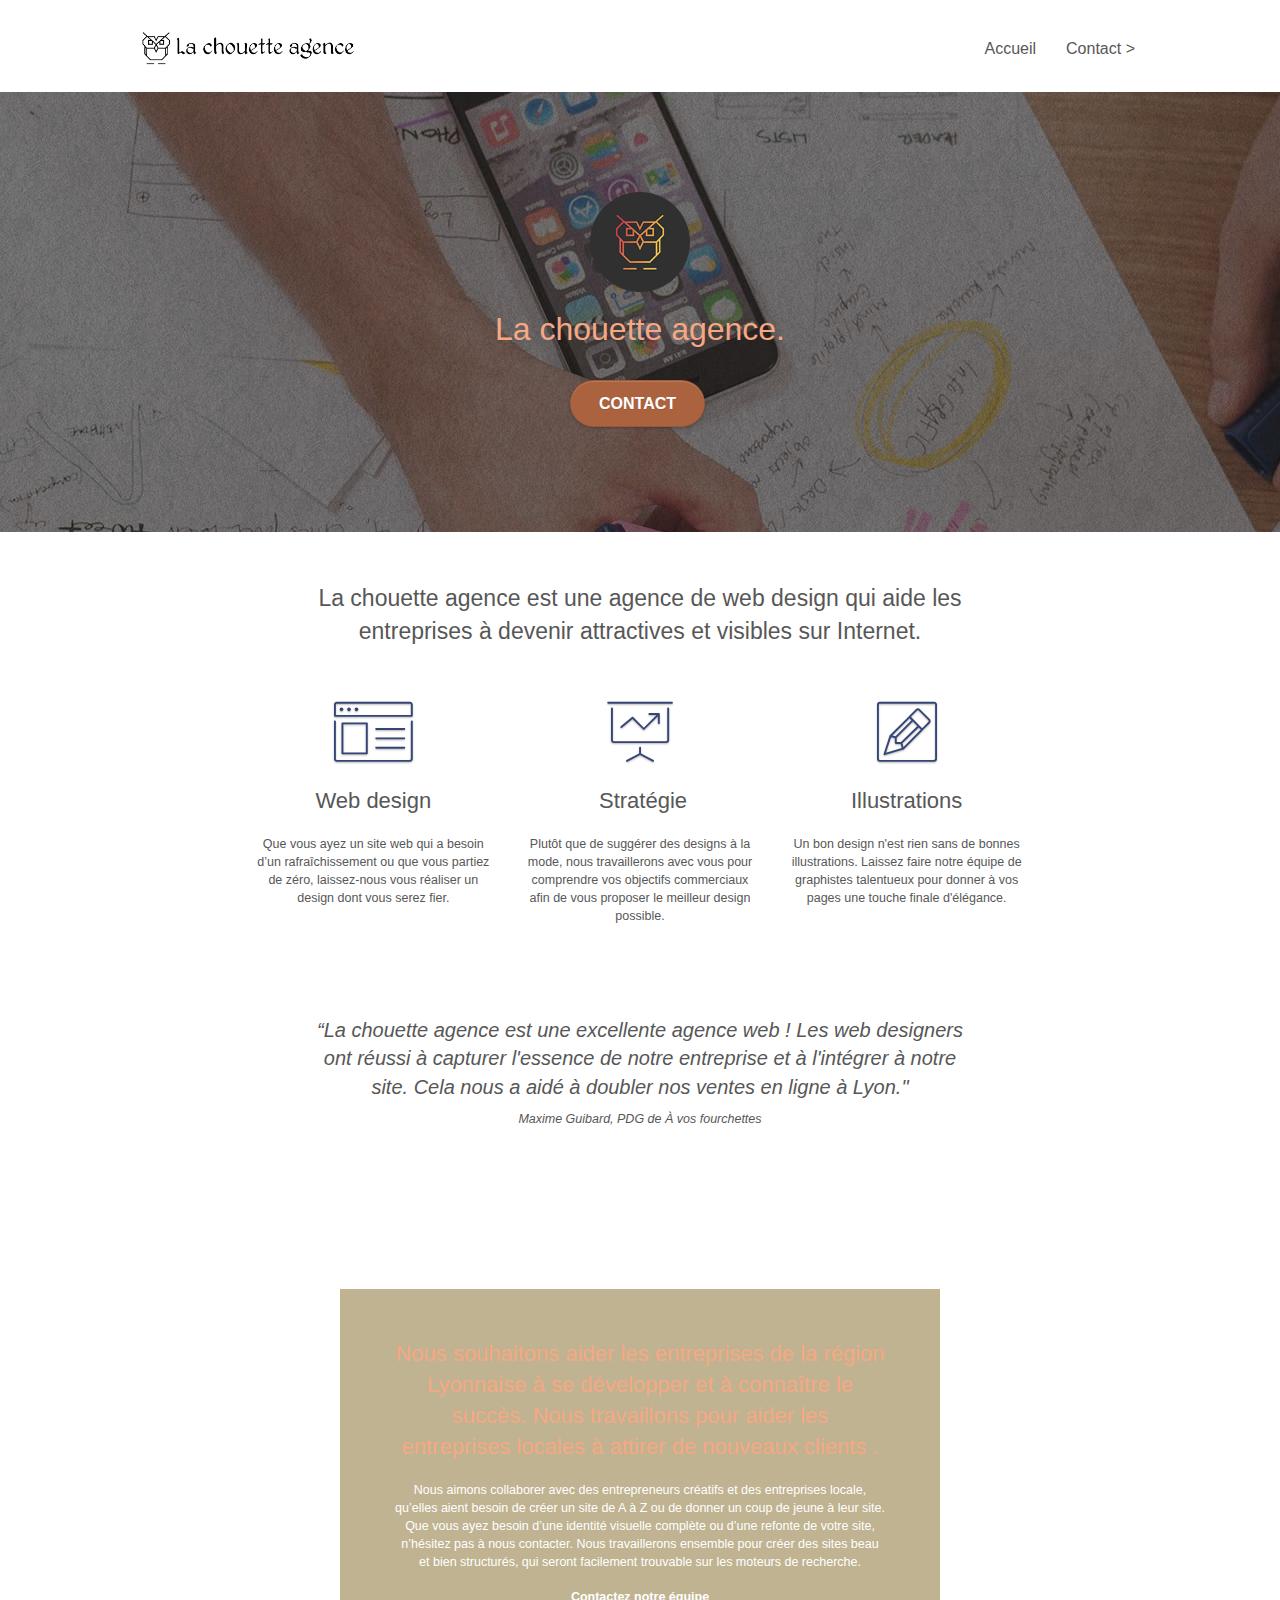
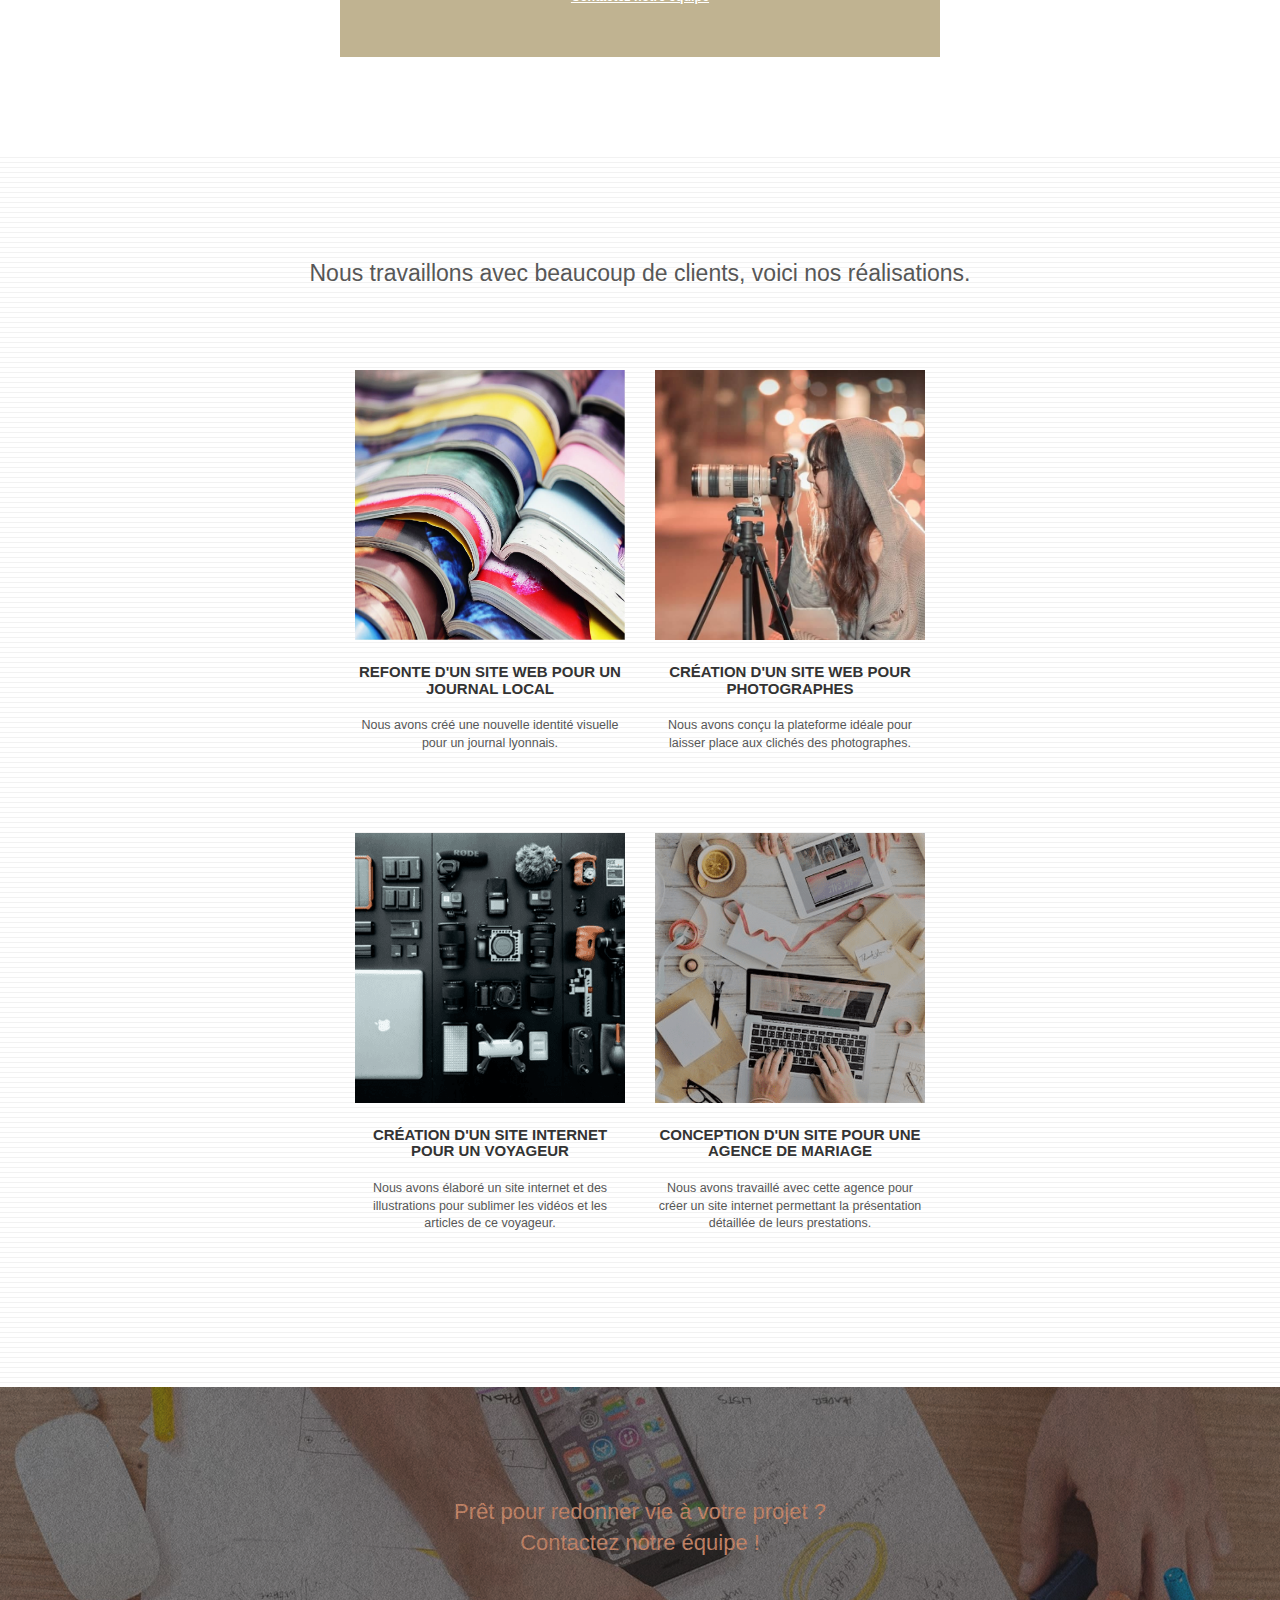
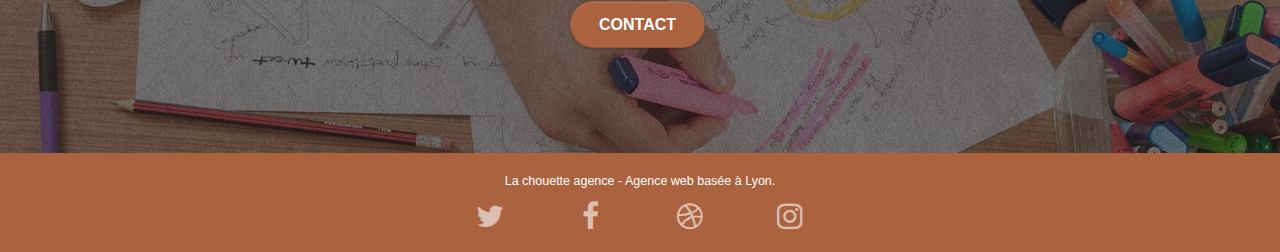
==== commit 155926d6: "correction complete" ====
--- a/index.html
+++ b/index.html
@@ -34,25 +34,25 @@
     <div class="page-container">
 
         <!-- bloc-0 -->
-        <header>
+        <header role="banner">
             <div class="bloc bgc-white l-bloc " id="bloc-0">
                 <div class="container bloc-sm">
                     <nav class="navbar row">
                         <div class="navbar-header">
-                            <a class="navbar-brand" href="index.html"><img src="img/la-chouette-agence.png" alt="logo de la chouette agence" height="40" /></a>
+                            <a role="link" class="navbar-brand" href="index.html"><img src="img/la-chouette-agence.png" alt="logo de la chouette agence" height="40" /></a>
                             <button id="nav-toggle" type="button" class="ui-navbar-toggle navbar-toggle" data-toggle="collapse" data-target=".navbar-1">
 					<span class="sr-only">Toggle navigation</span><span class="icon-bar"></span><span class="icon-bar"></span><span class="icon-bar"></span>
 				</button>
                         </div>
-                        <div class="collapse navbar-collapse navbar-1 special-dropdown-nav">
+                        <div role="navigation" class="collapse navbar-collapse navbar-1 special-dropdown-nav">
                             <ul class="site-navigation nav navbar-nav">
                                 <li>
-                                    <a href="index.html">Accueil</a>
+                                    <a role="link" href="index.html">Accueil</a>
                                 </li>
                                 <li>
                                 </li>
                                 <li>
-                                    <a href="page2.html">Contact &gt;</a>
+                                    <a role="link" href="page2.html">Contact &gt;</a>
                                 </li>
                             </ul>
                         </div>
@@ -63,17 +63,17 @@
         <!-- bloc-0 END -->
 
         <!-- bloc-1-presentation -->
-        <main>
+        <main role="main">
             <div class="bloc bgc-dark-slate-blue bg-banniere d-bloc bg-t-edge bloc-bg-texture texture-paper b-parallax" id="bloc-1-hero">
                 <div class="container bloc-lg">
                     <div class="row tight-width-whitespace">
                         <div class="col-sm-12">
-                            <img src="img/logo.png" class="center-block image-resize-mode" width="100" alt="La chouette agence logo" />
+                            <img role="presentation" src="img/logo.png" class="center-block image-resize-mode" width="100" alt="La chouette agence logo" />
                             <h1 class="text-center hero-bloc-text tc-white ">
                                 La chouette agence.
                             </h1>
                             <div class="text-center">
-                                <a href="page2.html" class="btn btn-lg btn-clean btn-rd cta-hero btn-atomic-tangerine" id="cta-hero">Contact</a>
+                                <a role="link" href="page2.html" class="btn btn-lg btn-clean btn-rd cta-hero btn-atomic-tangerine" id="cta-hero">Contact</a>
                             </div>
                         </div>
                     </div>
@@ -82,11 +82,11 @@
             <!-- bloc-1-presentation END -->
 
             <!-- bloc-2-services -->
-            <div class="bloc bgc-white l-bloc" id="bloc-2-services">
+            <div role="presentation" class="bloc bgc-white l-bloc" id="bloc-2-services">
                 <div class="container bloc-md">
                     <div class="row">
                         <div class="col-sm-12 text-center">
-                            <img alt="description objectif chouette agence" src="img/title.png" />
+                            <p> La chouette agence est une agence de web design qui aide les entreprises à devenir attractives et visibles sur Internet.</p>
                         </div>
                     </div>
                     <div class="row voffset-lg med-width-whitespace">
@@ -94,9 +94,9 @@
                             <div class="text-center">
                                 <span class="et-icon-browser sm-shadow icon-dark-slate-blue icons icon-lg"></span>
                             </div>
-                            <h3 class="mg-md text-center">
+                            <h2 class="mg-md text-center">
                                 Web design
-                            </h3>
+                            </h2>
                             <p class="text-center ">
                                 Que vous ayez un site web qui a besoin d&rsquo;un rafraîchissement ou que vous partiez de zéro, laissez-nous vous réaliser un design dont vous serez fier.
                             </p>
@@ -105,29 +105,27 @@
                             <div class="text-center">
                                 <span class="et-icon-presentation sm-shadow icon-dark-slate-blue icons icon-lg"></span>
                             </div>
-                            <h3 class="mg-md text-center">
+                            <h2 class="mg-md text-center">
                                 &nbsp;Stratégie
-                            </h3>
-                            <p class="text-center ">
-                                Plutôt que de suggérer des designs à la mode, nous travaillerons avec vous pour comprendre vos objectifs commerciaux afin de vous proposer le meilleur design possible.<br>
+                            </h2>
+                            <p class="text-center ">Plutôt que de suggérer des designs à la mode, nous travaillerons avec vous pour comprendre vos objectifs commerciaux afin de vous proposer le meilleur design possible.<br>
                             </p>
                         </div>
                         <div class="col-sm-4">
                             <div class="text-center">
                                 <span class="et-icon-edit sm-shadow icon-dark-slate-blue icons icon-lg"></span>
                             </div>
-                            <h3 class="mg-md text-center">
+                            <h2 class="mg-md text-center">
                                 Illustrations
-                            </h3>
-                            <p class="text-center ">
-                                Un bon design n'est rien sans de bonnes illustrations. Laissez faire notre équipe de graphistes talentueux pour donner à vos pages une touche finale d'élégance.
+                            </h2>
+                            <p class="text-center ">Un bon design n'est rien sans de bonnes illustrations. Laissez faire notre équipe de graphistes talentueux pour donner à vos pages une touche finale d'élégance.
                             </p>
                         </div>
                     </div>
                     <div class="row voffset-lg voffset">
                         <div class="col-xs-12 col-md-8 col-md-offset-2 text-center">
-                            <img alt="citation PDG de a vos fourchettes" src="img/citation.png" />
-
+                            <p style="font-size: 20px; font-style: italic;">“La chouette agence est une excellente agence web ! Les web designers ont réussi à capturer l'essence de notre entreprise et à l'intégrer à notre site. Cela nous a aidé à doubler nos ventes en ligne à Lyon."</p>
+                            <p style="font-style: italic;">Maxime Guibard, PDG de À vos fourchettes</p>
                         </div>
                     </div>
                 </div>
@@ -135,7 +133,7 @@
             <!-- bloc-2-services END -->
 
             <!-- bloc-3-what-i-do -->
-            <div class="bloc tc-white bgc-atomic-tangerine bg-presentation d-bloc bloc-bg-texture texture-paper b-parallax" id="bloc-3-what-i-do">
+            <div role="presentation" lass="bloc tc-white bgc-atomic-tangerine bg-presentation d-bloc bloc-bg-texture texture-paper b-parallax" id="bloc-3-what-i-do">
                 <div class="container bloc-lg">
                     <div class="row tight-width-whitespace black-background">
                         <div class="col-sm-12">
@@ -157,12 +155,12 @@
             <div class="bloc bgc-white bg-lines-h2-bg bg-repeat l-bloc" id="bloc-4-portfolio">
                 <div class="container bloc-lg">
                     <div class="row">
-                        <div class="col-sm-12 text-center">
-                            <img alt="introduction aux realisations de la chouette agence" src="img/title2.png" />
+                        <div role="doc-example" class="col-sm-12 text-center">
+                            <p>Nous travaillons avec beaucoup de clients, voici nos réalisations. </p>
                         </div>
                     </div>
                     <div class="row tight-width-whitespace portfolio-row">
-                        <div class="col-sm-6">
+                        <div role="presentation" class="col-sm-6">
                             <a href="#" data-lightbox="img/1.jpg" data-gallery-id="gallery-1" data-caption="Refonte d'un site web pour un journal local" data-frame="snapshot-lb"><img src="img/1.jpg" alt="refonte site web journal" class="img-responsive portfolio-thumb" /></a>
                             <h3 class="mg-md text-center">
                                 Refonte d'un site web pour un journal local
@@ -171,7 +169,7 @@
                                 Nous avons créé une nouvelle identité visuelle pour un journal lyonnais.
                             </p>
                         </div>
-                        <div class="col-sm-6">
+                        <div role="presentation" class="col-sm-6">
                             <a href="#" data-lightbox="img/2.jpg" data-gallery-id="gallery-1" data-caption="Création d'un site web pour photographes" data-frame="snapshot-lb"><img src="img/2.jpg" class="img-responsive portfolio-thumb" alt="Création d'un site web pour photographes" /></a>
                             <h3 class="mg-md text-center">
                                 Création d'un site web pour photographes
@@ -181,7 +179,7 @@
                             </p>
                         </div>
                     </div>
-                    <div class="row tight-width-whitespace portfolio-row">
+                    <div role="presentation" class="row tight-width-whitespace portfolio-row">
                         <div class="col-sm-6">
                             <a href="#" data-lightbox="img/3.png" data-gallery-id="gallery-1" data-caption="Création d'un site internet pour un voyageur" data-frame="snapshot-lb"><img src="img/3.png" class="img-responsive portfolio-thumb" alt="Création d'un site web pour voyageur" /></a>
                             <h3 class="mg-md text-center">
@@ -191,7 +189,7 @@
                                 Nous avons élaboré un site internet et des illustrations pour sublimer les vidéos et les articles de ce voyageur.
                             </p>
                         </div>
-                        <div class="col-sm-6">
+                        <div role="presentation" class="col-sm-6">
                             <a href="#" data-lightbox="img/4.png" data-gallery-id="gallery-1" data-caption="Conception d'un site pour une agence de mariage" data-frame="snapshot-lb"><img src="img/4.png" class="img-responsive portfolio-thumb" alt="Création d'un site web pour agence de mariage" /></a>
                             <h3 class="mg-md text-center">
                                 Conception d'un site pour une agence de mariage
@@ -222,7 +220,7 @@
         <!-- bloc-5-cta END -->
 
         <!-- Footer - bloc-8 -->
-        <footer>
+        <footer role="contentinfo">
             <div class="bloc bgc-atomic-tangerine d-bloc" id="bloc-8">
                 <div class="container bloc-sm">
                     <div class="row">
@@ -233,22 +231,22 @@
                             <div class="row row-no-gutters social">
                                 <div class="col-sm-3">
                                     <div class="text-center">
-                                        <a class="social" title="twitter" href="index.html"><span class="fa fa-twitter icon-md"></span></a>
-                                    </div>
-                                </div>
-                                <div class="col-sm-3">
-                                    <div class="text-center">
-                                        <a class="social" title="facebook" href="index.html"><span class="fa fa-facebook icon-md"></span></a>
-                                    </div>
-                                </div>
-                                <div class="col-sm-3">
-                                    <div class="text-center">
-                                        <a class="social" title="dribbble" href="index.html"><span class="fa fa-dribbble icon-md"></span></a>
-                                    </div>
-                                </div>
-                                <div class="col-sm-3">
-                                    <div class="text-center">
-                                        <a class="social" title="instagram" href="index.html"><span class="fa fa-instagram icon-md"></span></a>
+                                        <a role="link" class="social" title="twitter" href="index.html"><span class="fa fa-twitter icon-md"></span></a>
+                                    </div>
+                                </div>
+                                <div class="col-sm-3">
+                                    <div class="text-center">
+                                        <a role="link" class="social" title="facebook" href="index.html"><span class="fa fa-facebook icon-md"></span></a>
+                                    </div>
+                                </div>
+                                <div class="col-sm-3">
+                                    <div class="text-center">
+                                        <a role="link" class="social" title="dribbble" href="index.html"><span class="fa fa-dribbble icon-md"></span></a>
+                                    </div>
+                                </div>
+                                <div class="col-sm-3">
+                                    <div class="text-center">
+                                        <a role="link" class="social" title="instagram" href="index.html"><span class="fa fa-instagram icon-md"></span></a>
                                     </div>
                                 </div>
                                 <div class="empty"></div>
--- a/style.css
+++ b/style.css
@@ -155,6 +155,18 @@
     
     .d-bloc .navbar-toggle .icon-bar {
         background: rgba(255, 255, 255, 1);
+    }
+    
+    #bloc-4-portfolio .col-sm-12.text-center p,
+    #bloc-2-services .col-sm-12.text-center p {
+        font-size: 23px;
+        width: 75%;
+    }
+    
+    #bloc-4-portfolio .col-sm-12.text-center,
+    #bloc-2-services .col-sm-12.text-center {
+        display: flex;
+        justify-content: center;
     }
     
     .d-bloc .btn-wire,
